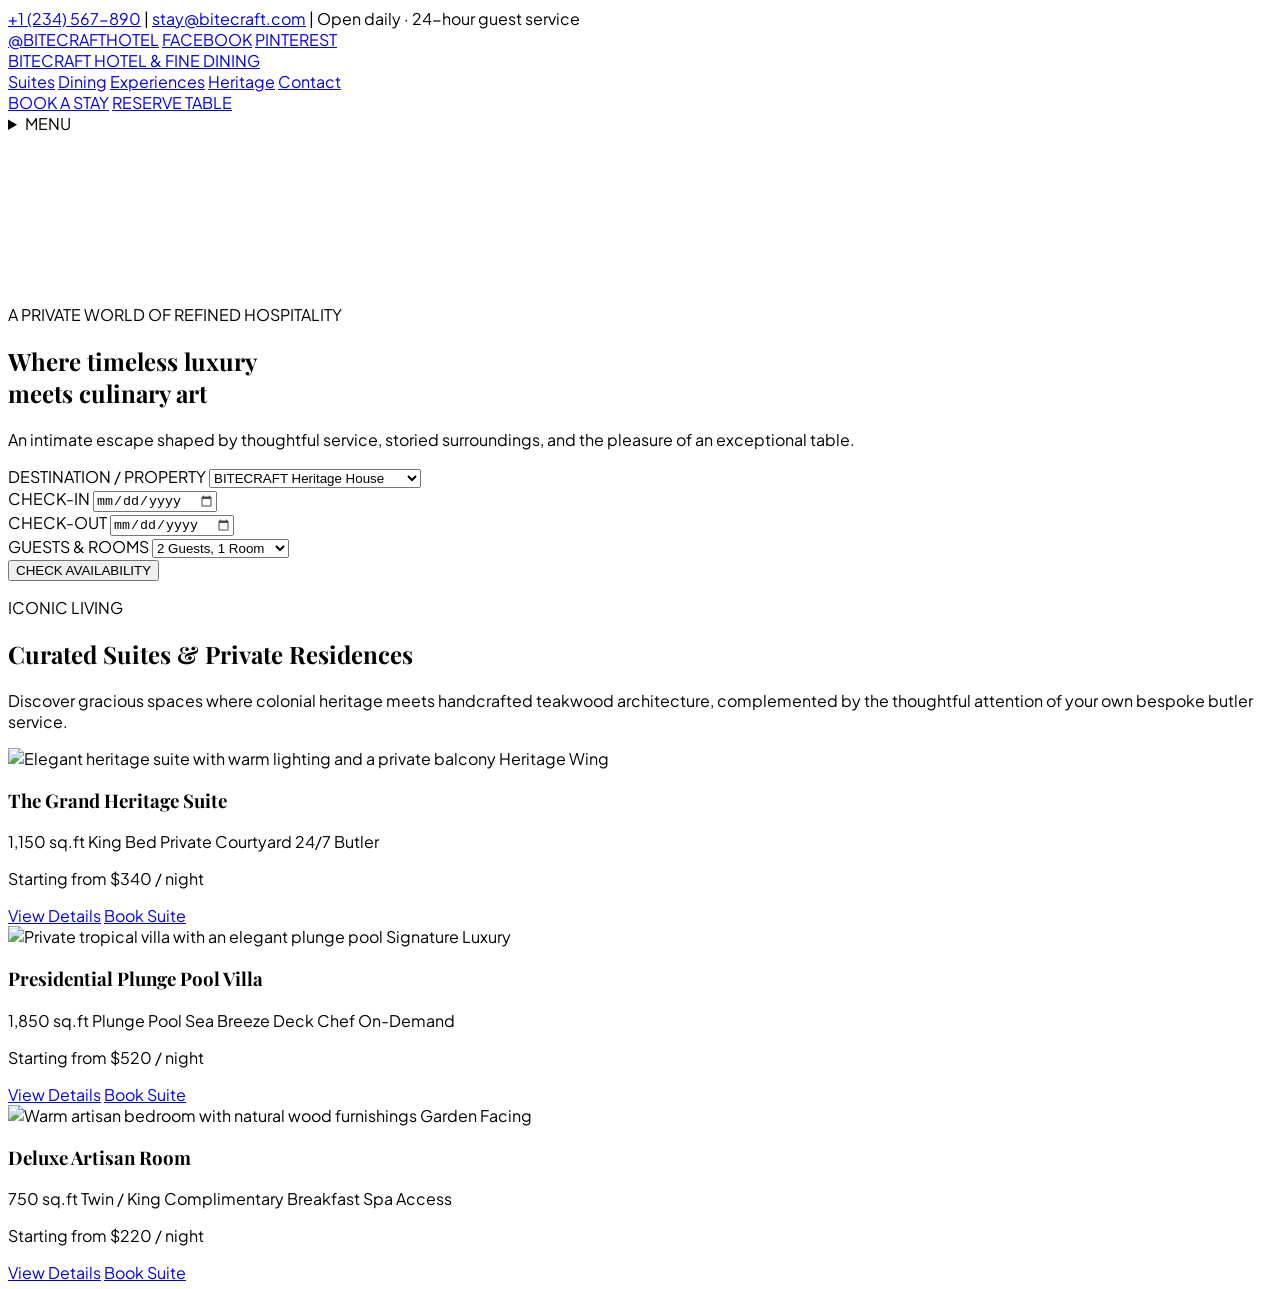
==== index.html @ 70db1c5f "Add luxury suites section" ====
<!DOCTYPE html>
<html lang="en">
<head>
  <meta charset="UTF-8">
  <meta name="viewport" content="width=device-width, initial-scale=1.0">
  <meta name="theme-color" content="#521C0E">
  <meta name="description" content="Discover BITECRAFT Luxury Stay & Culinary Haven, where timeless hospitality meets extraordinary dining.">
  <title>BITECRAFT | Luxury Stay &amp; Culinary Haven</title>
  <script src="https://cdn.tailwindcss.com"></script>
  <link rel="preconnect" href="https://fonts.googleapis.com">
  <link rel="preconnect" href="https://fonts.gstatic.com" crossorigin>
  <link href="https://fonts.googleapis.com/css2?family=Playfair+Display:wght@400;500;600;700&family=Plus+Jakarta+Sans:wght@400;500;600;700&display=swap" rel="stylesheet">
  <script>
    tailwind.config = {
      theme: {
        extend: {
          colors: {
            'bite-brown': '#521C0E',
            'bite-espresso': '#2F1D11',
            'bite-sand': '#FBF8F2',
            'bite-amber': '#E59819',
            'bite-terracotta': '#B93815'
          },
          fontFamily: {
            display: ['Playfair Display', 'serif'],
            sans: ['Plus Jakarta Sans', 'sans-serif']
          }
        }
      }
    };
  </script>
  <style>
    html { scroll-behavior: smooth; }
    body { font-family: 'Plus Jakarta Sans', sans-serif; }
    .font-display { font-family: 'Playfair Display', serif; }
    input[type="date"]::-webkit-calendar-picker-indicator { cursor: pointer; opacity: .7; }
  </style>
</head>
<body class="bg-bite-sand text-bite-espresso antialiased selection:bg-bite-amber selection:text-white">
  <div class="bg-bite-brown px-4 py-2 text-[10px] font-medium tracking-wide text-[#F3E9DC] sm:px-6 sm:text-xs">
    <div class="mx-auto flex max-w-7xl flex-col items-center justify-between gap-2 sm:flex-row">
      <div class="flex flex-wrap items-center justify-center gap-x-4 gap-y-1 sm:justify-start">
        <a href="tel:+1234567890" class="transition hover:text-bite-amber">+1 (234) 567-890</a>
        <span aria-hidden="true" class="hidden text-white/40 sm:inline">|</span>
        <a href="mailto:stay@bitecraft.com" class="transition hover:text-bite-amber">stay@bitecraft.com</a>
        <span aria-hidden="true" class="hidden text-white/40 sm:inline">|</span>
        <span>Open daily · 24-hour guest service</span>
      </div>
      <div class="flex items-center gap-4 text-[10px] font-semibold tracking-[0.12em]">
        <a href="https://instagram.com/bitecrafthotel" aria-label="Instagram @bitecrafthotel" class="transition hover:text-bite-amber">@BITECRAFTHOTEL</a>
        <a href="https://facebook.com/bitecrafthotel" aria-label="Facebook BITECRAFT Hotel" class="transition hover:text-bite-amber">FACEBOOK</a>
        <a href="https://pinterest.com/bitecrafthotel" aria-label="Pinterest @bitecrafthotel" class="transition hover:text-bite-amber">PINTEREST</a>
      </div>
    </div>
  </div>

  <header class="sticky top-0 z-50 border-b border-bite-brown/10 bg-bite-sand/85 shadow-sm backdrop-blur-xl">
    <div class="mx-auto flex max-w-7xl items-center justify-between gap-4 px-5 py-3 sm:px-8 lg:px-10">
      <a href="index.html" class="shrink-0 leading-none text-bite-brown" aria-label="BITECRAFT home">
        <span class="block text-xl font-bold tracking-[0.18em] sm:text-2xl">BITECRAFT</span>
        <span class="mt-1 block text-[8px] font-semibold tracking-[0.28em] text-bite-espresso/70 sm:text-[9px]">HOTEL &amp; FINE DINING</span>
      </a>

      <nav aria-label="Main navigation" class="hidden items-center gap-7 text-xs font-semibold tracking-wide text-bite-espresso/80 lg:flex">
        <a href="#suites" class="transition hover:text-bite-terracotta">Suites</a>
        <a href="menu.html" class="transition hover:text-bite-terracotta">Dining</a>
        <a href="#experiences" class="transition hover:text-bite-terracotta">Experiences</a>
        <a href="about.html" class="transition hover:text-bite-terracotta">Heritage</a>
        <a href="contact.html" class="transition hover:text-bite-terracotta">Contact</a>
      </nav>

      <div class="hidden shrink-0 items-center gap-2 sm:flex">
        <a href="#booking" class="rounded-sm border border-bite-brown px-4 py-2.5 text-[10px] font-bold tracking-[0.12em] text-bite-brown transition hover:bg-bite-brown hover:text-white">BOOK A STAY</a>
        <a href="contact.html" class="rounded-sm bg-bite-amber px-4 py-2.5 text-[10px] font-bold tracking-[0.12em] text-bite-espresso transition hover:bg-bite-terracotta hover:text-white">RESERVE TABLE</a>
      </div>

      <details class="relative sm:hidden">
        <summary class="cursor-pointer list-none rounded-sm border border-bite-brown/30 px-3 py-2 text-xs font-semibold tracking-wide text-bite-brown focus:outline-none focus:ring-2 focus:ring-bite-amber">MENU</summary>
        <nav aria-label="Mobile navigation" class="absolute right-0 top-full mt-3 flex min-w-48 flex-col gap-4 border border-bite-brown/10 bg-bite-sand p-5 text-sm font-medium shadow-xl">
          <a href="#suites" class="hover:text-bite-terracotta">Suites</a>
          <a href="menu.html" class="hover:text-bite-terracotta">Dining</a>
          <a href="#experiences" class="hover:text-bite-terracotta">Experiences</a>
          <a href="about.html" class="hover:text-bite-terracotta">Heritage</a>
          <a href="contact.html" class="hover:text-bite-terracotta">Contact</a>
          <a href="#booking" class="border-t border-bite-brown/10 pt-4 font-bold text-bite-brown">Book a Stay</a>
          <a href="contact.html" class="font-bold text-bite-terracotta">Reserve Table</a>
        </nav>
      </details>
    </div>
  </header>

  <main>
    <section aria-labelledby="hero-title" class="relative isolate flex min-h-[760px] items-center justify-center overflow-hidden bg-bite-espresso pb-64 pt-16 sm:min-h-[780px] sm:pb-60 lg:min-h-[820px] lg:pb-56">
      <video class="absolute inset-0 -z-20 h-full w-full object-cover" autoplay loop muted playsinline aria-hidden="true" poster="https://images.unsplash.com/photo-1517248135467-4c7edcad34c4?auto=format&amp;fit=crop&amp;w=2200&amp;q=85">
        <source src="hero-video.mp4" type="video/mp4">
      </video>
      <div class="absolute inset-0 -z-10 bg-gradient-to-b from-black/80 via-black/40 to-transparent"></div>
      <div class="absolute inset-0 -z-10 bg-gradient-to-r from-black/25 via-transparent to-black/25"></div>

      <div class="mx-auto w-full max-w-5xl px-6 pb-20 text-center text-white sm:pb-16">
        <p class="mb-5 text-[10px] font-semibold tracking-[0.35em] text-bite-amber sm:text-xs">A PRIVATE WORLD OF REFINED HOSPITALITY</p>
        <h1 id="hero-title" class="font-display text-4xl font-medium uppercase leading-[1.15] tracking-[0.06em] sm:text-5xl md:text-6xl lg:text-7xl">
          Where timeless luxury<br class="hidden sm:block"> meets culinary art
        </h1>
        <div class="mx-auto my-6 h-px w-16 bg-bite-amber sm:my-8"></div>
        <p class="mx-auto max-w-2xl text-sm leading-7 text-white/85 sm:text-base sm:leading-8">
          An intimate escape shaped by thoughtful service, storied surroundings, and the pleasure of an exceptional table.
        </p>
      </div>

      <form id="booking" action="contact.html" method="get" class="absolute inset-x-4 bottom-6 z-10 mx-auto grid max-w-6xl grid-cols-1 gap-0 bg-bite-sand p-4 shadow-2xl sm:inset-x-6 sm:bottom-8 sm:grid-cols-2 sm:p-5 lg:grid-cols-[1.25fr_1fr_1fr_1.15fr_auto] lg:items-end lg:p-6">
        <div class="border-b border-bite-brown/15 px-3 py-3 sm:border-r sm:px-4 lg:border-b-0">
          <label for="destination" class="mb-2 block text-[9px] font-bold tracking-[0.16em] text-bite-brown/65">DESTINATION / PROPERTY</label>
          <select id="destination" name="destination" class="w-full bg-transparent text-xs font-semibold text-bite-espresso outline-none focus:ring-2 focus:ring-bite-amber/60">
            <option value="bitecraft-heritage-house">BITECRAFT Heritage House</option>
            <option value="bitecraft-garden-retreat">BITECRAFT Garden Retreat</option>
            <option value="bitecraft-coastal-residence">BITECRAFT Coastal Residence</option>
          </select>
        </div>

        <div class="grid grid-cols-2 border-b border-bite-brown/15 sm:border-r sm:px-2 lg:border-b-0">
          <div class="px-3 py-3 sm:px-2">
            <label for="check-in" class="mb-2 block text-[9px] font-bold tracking-[0.16em] text-bite-brown/65">CHECK-IN</label>
            <input id="check-in" name="check-in" type="date" class="w-full min-w-0 bg-transparent text-xs font-semibold text-bite-espresso outline-none focus:ring-2 focus:ring-bite-amber/60">
          </div>
          <div class="border-l border-bite-brown/15 px-3 py-3 sm:px-2">
            <label for="check-out" class="mb-2 block text-[9px] font-bold tracking-[0.16em] text-bite-brown/65">CHECK-OUT</label>
            <input id="check-out" name="check-out" type="date" class="w-full min-w-0 bg-transparent text-xs font-semibold text-bite-espresso outline-none focus:ring-2 focus:ring-bite-amber/60">
          </div>
        </div>

        <div class="border-b border-bite-brown/15 px-3 py-3 sm:border-r sm:px-4 sm:py-3 lg:border-b-0">
          <label for="guests" class="mb-2 block text-[9px] font-bold tracking-[0.16em] text-bite-brown/65">GUESTS &amp; ROOMS</label>
          <select id="guests" name="guests" class="w-full bg-transparent text-xs font-semibold text-bite-espresso outline-none focus:ring-2 focus:ring-bite-amber/60">
            <option value="2-guests-1-room">2 Guests, 1 Room</option>
            <option value="1-guest-1-room">1 Guest, 1 Room</option>
            <option value="3-guests-1-room">3 Guests, 1 Room</option>
            <option value="4-guests-2-rooms">4 Guests, 2 Rooms</option>
          </select>
        </div>

        <button type="submit" class="mt-3 min-h-12 bg-bite-amber px-6 text-[10px] font-bold tracking-[0.14em] text-bite-espresso transition hover:bg-bite-terracotta hover:text-white focus:outline-none focus:ring-2 focus:ring-bite-brown focus:ring-offset-2 sm:col-span-2 lg:col-span-1 lg:mt-0">
          CHECK AVAILABILITY
        </button>
      </form>
    </section>

    <section id="suites" aria-labelledby="suites-title" class="bg-bite-sand px-5 py-20 sm:px-8 sm:py-24 lg:px-10 lg:py-28">
      <div class="mx-auto max-w-7xl">
        <div class="mx-auto mb-12 max-w-3xl text-center sm:mb-16">
          <p class="mb-4 text-[10px] font-black uppercase tracking-[0.3em] text-bite-terracotta sm:text-xs">ICONIC LIVING</p>
          <h2 id="suites-title" class="font-display text-3xl font-medium uppercase leading-tight tracking-wide text-bite-brown sm:text-4xl lg:text-5xl">
            Curated Suites &amp; Private Residences
          </h2>
          <p class="mx-auto mt-5 max-w-2xl text-sm leading-7 text-bite-espresso/70 sm:text-base sm:leading-8">
            Discover gracious spaces where colonial heritage meets handcrafted teakwood architecture, complemented by the thoughtful attention of your own bespoke butler service.
          </p>
          <div class="mx-auto mt-7 h-1 w-16 bg-bite-amber"></div>
        </div>

        <div class="grid grid-cols-1 gap-7 md:grid-cols-2 lg:grid-cols-3">
          <article class="group overflow-hidden rounded-3xl border border-[#521C0E]/10 bg-white shadow-sm transition duration-500 hover:-translate-y-2 hover:shadow-2xl">
            <div class="relative aspect-[4/3] overflow-hidden">
              <img src="https://images.unsplash.com/photo-1582719478250-c89cae4dc85b?auto=format&amp;fit=crop&amp;w=800&amp;q=80" alt="Elegant heritage suite with warm lighting and a private balcony" class="h-full w-full object-cover transition duration-700 group-hover:scale-105" loading="lazy">
              <span class="absolute left-5 top-5 bg-bite-sand/95 px-4 py-2 text-[9px] font-bold uppercase tracking-[0.16em] text-bite-brown shadow-sm">Heritage Wing</span>
            </div>
            <div class="p-6 sm:p-7">
              <h3 class="font-display text-2xl font-medium text-bite-brown">The Grand Heritage Suite</h3>
              <div class="mt-5 flex flex-wrap gap-2">
                <span class="rounded-full bg-bite-sand px-3 py-1.5 text-[10px] font-medium text-bite-espresso/75">1,150 sq.ft</span>
                <span class="rounded-full bg-bite-sand px-3 py-1.5 text-[10px] font-medium text-bite-espresso/75">King Bed</span>
                <span class="rounded-full bg-bite-sand px-3 py-1.5 text-[10px] font-medium text-bite-espresso/75">Private Courtyard</span>
                <span class="rounded-full bg-bite-sand px-3 py-1.5 text-[10px] font-medium text-bite-espresso/75">24/7 Butler</span>
              </div>
              <p class="mt-6 text-sm font-semibold text-bite-espresso">Starting from $340 <span class="font-normal text-bite-espresso/60">/ night</span></p>
              <div class="mt-6 flex items-center justify-between border-t border-bite-brown/10 pt-5">
                <a href="#booking" class="text-xs font-semibold text-bite-brown underline-offset-4 transition hover:text-bite-terracotta hover:underline">View Details</a>
                <a href="#booking" class="rounded-full bg-bite-amber px-5 py-2.5 text-[10px] font-bold uppercase tracking-[0.12em] text-bite-espresso transition hover:bg-bite-terracotta hover:text-white">Book Suite</a>
              </div>
            </div>
          </article>

          <article class="group overflow-hidden rounded-3xl border border-[#521C0E]/10 bg-white shadow-sm transition duration-500 hover:-translate-y-2 hover:shadow-2xl">
            <div class="relative aspect-[4/3] overflow-hidden">
              <img src="https://images.unsplash.com/photo-1618773928121-c32242e63f39?auto=format&amp;fit=crop&amp;w=800&amp;q=80" alt="Private tropical villa with an elegant plunge pool" class="h-full w-full object-cover transition duration-700 group-hover:scale-105" loading="lazy">
              <span class="absolute left-5 top-5 bg-bite-sand/95 px-4 py-2 text-[9px] font-bold uppercase tracking-[0.16em] text-bite-brown shadow-sm">Signature Luxury</span>
            </div>
            <div class="p-6 sm:p-7">
              <h3 class="font-display text-2xl font-medium text-bite-brown">Presidential Plunge Pool Villa</h3>
              <div class="mt-5 flex flex-wrap gap-2">
                <span class="rounded-full bg-bite-sand px-3 py-1.5 text-[10px] font-medium text-bite-espresso/75">1,850 sq.ft</span>
                <span class="rounded-full bg-bite-sand px-3 py-1.5 text-[10px] font-medium text-bite-espresso/75">Plunge Pool</span>
                <span class="rounded-full bg-bite-sand px-3 py-1.5 text-[10px] font-medium text-bite-espresso/75">Sea Breeze Deck</span>
                <span class="rounded-full bg-bite-sand px-3 py-1.5 text-[10px] font-medium text-bite-espresso/75">Chef On-Demand</span>
              </div>
              <p class="mt-6 text-sm font-semibold text-bite-espresso">Starting from $520 <span class="font-normal text-bite-espresso/60">/ night</span></p>
              <div class="mt-6 flex items-center justify-between border-t border-bite-brown/10 pt-5">
                <a href="#booking" class="text-xs font-semibold text-bite-brown underline-offset-4 transition hover:text-bite-terracotta hover:underline">View Details</a>
                <a href="#booking" class="rounded-full bg-bite-amber px-5 py-2.5 text-[10px] font-bold uppercase tracking-[0.12em] text-bite-espresso transition hover:bg-bite-terracotta hover:text-white">Book Suite</a>
              </div>
            </div>
          </article>

          <article class="group overflow-hidden rounded-3xl border border-[#521C0E]/10 bg-white shadow-sm transition duration-500 hover:-translate-y-2 hover:shadow-2xl">
            <div class="relative aspect-[4/3] overflow-hidden">
              <img src="https://images.unsplash.com/photo-1590490360182-c33d57733427?auto=format&amp;fit=crop&amp;w=800&amp;q=80" alt="Warm artisan bedroom with natural wood furnishings" class="h-full w-full object-cover transition duration-700 group-hover:scale-105" loading="lazy">
              <span class="absolute left-5 top-5 bg-bite-sand/95 px-4 py-2 text-[9px] font-bold uppercase tracking-[0.16em] text-bite-brown shadow-sm">Garden Facing</span>
            </div>
            <div class="p-6 sm:p-7">
              <h3 class="font-display text-2xl font-medium text-bite-brown">Deluxe Artisan Room</h3>
              <div class="mt-5 flex flex-wrap gap-2">
                <span class="rounded-full bg-bite-sand px-3 py-1.5 text-[10px] font-medium text-bite-espresso/75">750 sq.ft</span>
                <span class="rounded-full bg-bite-sand px-3 py-1.5 text-[10px] font-medium text-bite-espresso/75">Twin / King</span>
                <span class="rounded-full bg-bite-sand px-3 py-1.5 text-[10px] font-medium text-bite-espresso/75">Complimentary Breakfast</span>
                <span class="rounded-full bg-bite-sand px-3 py-1.5 text-[10px] font-medium text-bite-espresso/75">Spa Access</span>
              </div>
              <p class="mt-6 text-sm font-semibold text-bite-espresso">Starting from $220 <span class="font-normal text-bite-espresso/60">/ night</span></p>
              <div class="mt-6 flex items-center justify-between border-t border-bite-brown/10 pt-5">
                <a href="#booking" class="text-xs font-semibold text-bite-brown underline-offset-4 transition hover:text-bite-terracotta hover:underline">View Details</a>
                <a href="#booking" class="rounded-full bg-bite-amber px-5 py-2.5 text-[10px] font-bold uppercase tracking-[0.12em] text-bite-espresso transition hover:bg-bite-terracotta hover:text-white">Book Suite</a>
              </div>
            </div>
          </article>
        </div>
      </div>
    </section>
  </main>
</body>
</html>
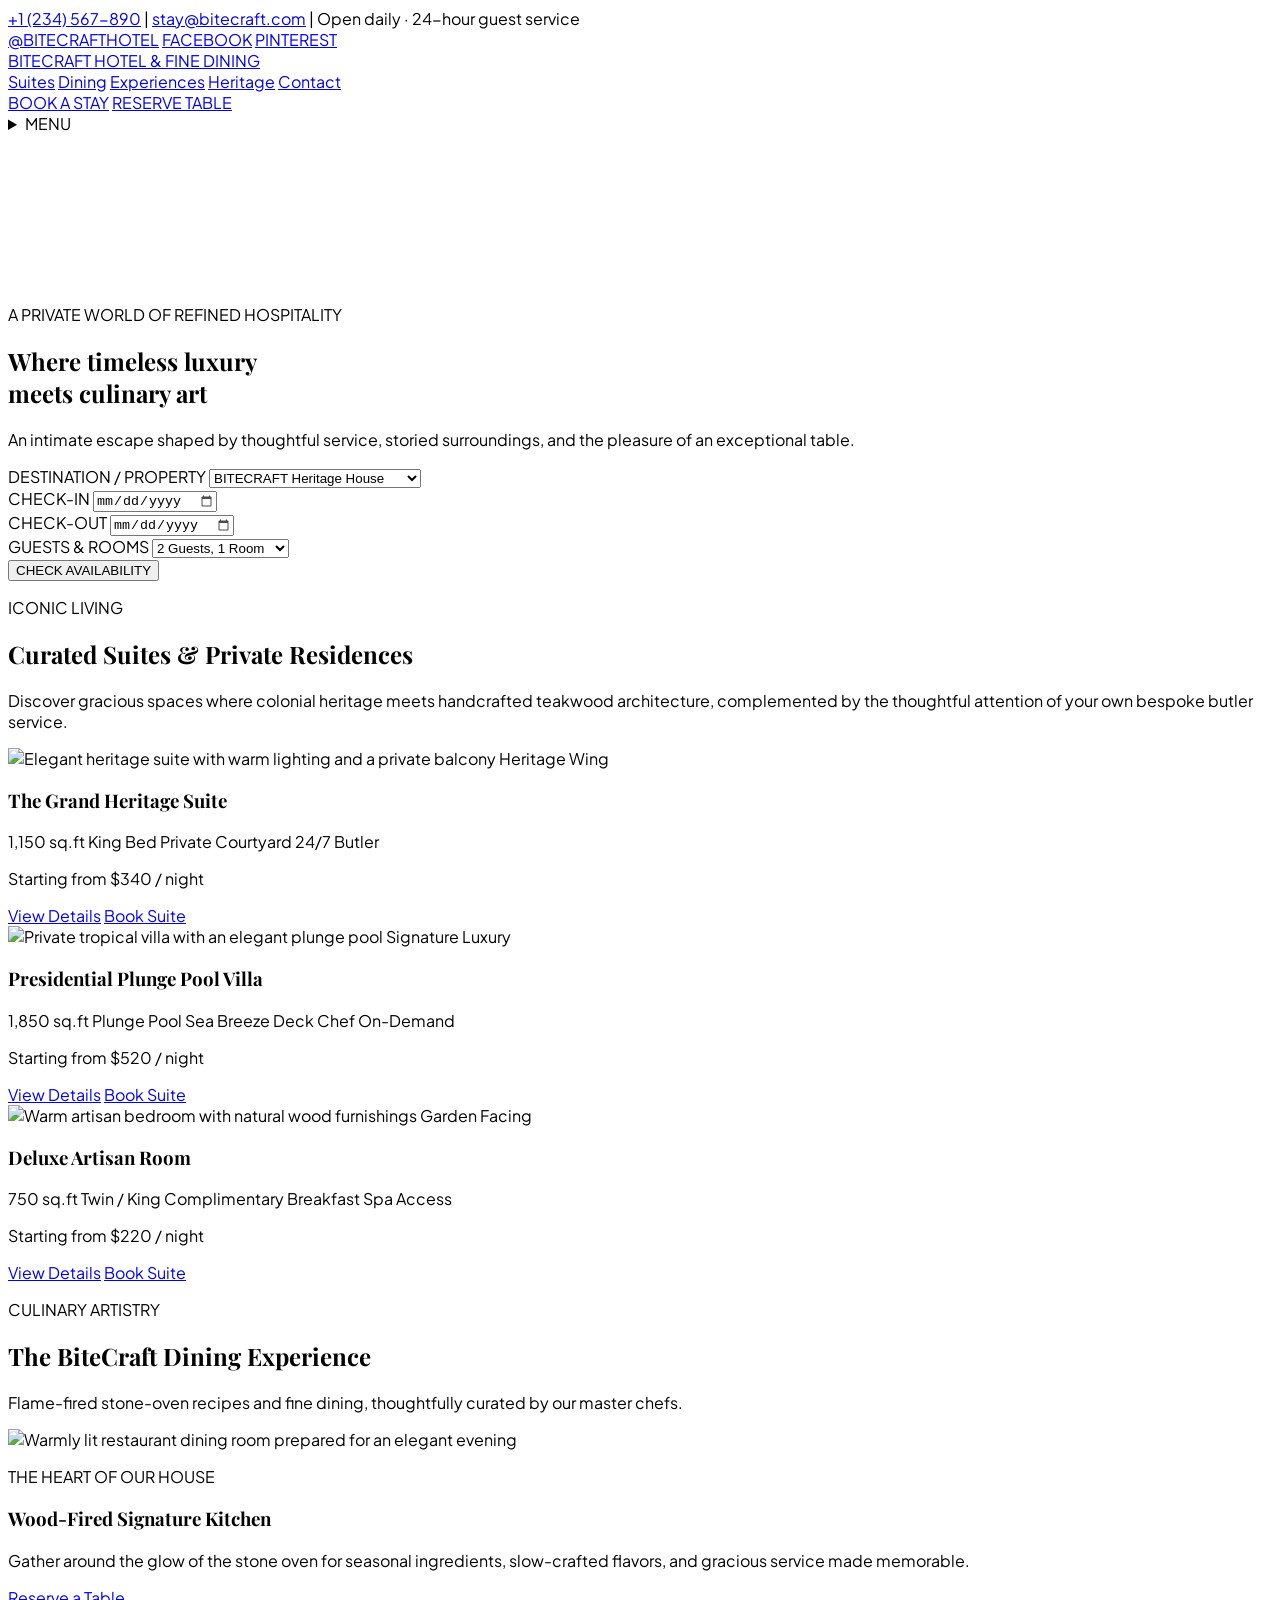
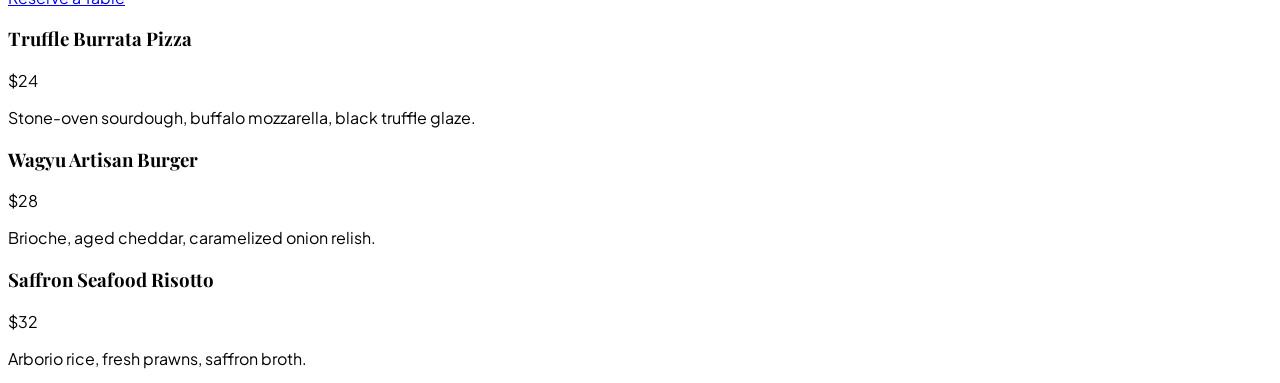
==== commit 339290a3: "Add luxury dining section" ====
--- a/index.html
+++ b/index.html
@@ -63,7 +63,7 @@
 
       <nav aria-label="Main navigation" class="hidden items-center gap-7 text-xs font-semibold tracking-wide text-bite-espresso/80 lg:flex">
         <a href="#suites" class="transition hover:text-bite-terracotta">Suites</a>
-        <a href="menu.html" class="transition hover:text-bite-terracotta">Dining</a>
+        <a href="#dining" class="transition hover:text-bite-terracotta">Dining</a>
         <a href="#experiences" class="transition hover:text-bite-terracotta">Experiences</a>
         <a href="about.html" class="transition hover:text-bite-terracotta">Heritage</a>
         <a href="contact.html" class="transition hover:text-bite-terracotta">Contact</a>
@@ -78,7 +78,7 @@
         <summary class="cursor-pointer list-none rounded-sm border border-bite-brown/30 px-3 py-2 text-xs font-semibold tracking-wide text-bite-brown focus:outline-none focus:ring-2 focus:ring-bite-amber">MENU</summary>
         <nav aria-label="Mobile navigation" class="absolute right-0 top-full mt-3 flex min-w-48 flex-col gap-4 border border-bite-brown/10 bg-bite-sand p-5 text-sm font-medium shadow-xl">
           <a href="#suites" class="hover:text-bite-terracotta">Suites</a>
-          <a href="menu.html" class="hover:text-bite-terracotta">Dining</a>
+          <a href="#dining" class="hover:text-bite-terracotta">Dining</a>
           <a href="#experiences" class="hover:text-bite-terracotta">Experiences</a>
           <a href="about.html" class="hover:text-bite-terracotta">Heritage</a>
           <a href="contact.html" class="hover:text-bite-terracotta">Contact</a>
@@ -224,6 +224,64 @@
         </div>
       </div>
     </section>
+
+    <section id="dining" aria-labelledby="dining-title" class="bg-white px-5 py-20 sm:px-8 sm:py-24 lg:px-10 lg:py-28">
+      <div class="mx-auto max-w-7xl">
+        <header class="mx-auto mb-12 max-w-3xl text-center sm:mb-16">
+          <p class="mb-4 text-[10px] font-black uppercase tracking-[0.3em] text-bite-terracotta sm:text-xs">CULINARY ARTISTRY</p>
+          <h2 id="dining-title" class="font-display text-3xl font-medium leading-tight text-bite-brown sm:text-4xl lg:text-5xl">
+            The BiteCraft Dining Experience
+          </h2>
+          <p class="mx-auto mt-5 max-w-2xl text-sm leading-7 text-bite-espresso/70 sm:text-base sm:leading-8">
+            Flame-fired stone-oven recipes and fine dining, thoughtfully curated by our master chefs.
+          </p>
+          <div class="mx-auto mt-7 h-1 w-16 bg-bite-amber"></div>
+        </header>
+
+        <div class="grid grid-cols-1 items-stretch gap-7 lg:grid-cols-2 lg:gap-8">
+          <article class="group relative flex min-h-[440px] overflow-hidden rounded-3xl bg-bite-espresso text-white shadow-lg sm:min-h-[500px]">
+            <img src="https://images.unsplash.com/photo-1555396273-367ea4eb4db5?auto=format&amp;fit=crop&amp;w=800&amp;q=80" alt="Warmly lit restaurant dining room prepared for an elegant evening" class="absolute inset-0 h-full w-full object-cover transition duration-700 group-hover:scale-105" loading="lazy">
+            <div class="absolute inset-0 bg-gradient-to-t from-black/85 via-black/35 to-transparent"></div>
+            <div class="relative mt-auto w-full p-7 sm:p-10">
+              <p class="mb-3 text-[9px] font-bold uppercase tracking-[0.24em] text-bite-amber">THE HEART OF OUR HOUSE</p>
+              <h3 class="font-display text-3xl font-medium sm:text-4xl">Wood-Fired Signature Kitchen</h3>
+              <p class="mt-4 max-w-lg text-sm leading-7 text-white/85">
+                Gather around the glow of the stone oven for seasonal ingredients, slow-crafted flavors, and gracious service made memorable.
+              </p>
+              <a href="contact.html" class="mt-7 inline-flex rounded-full bg-bite-terracotta px-6 py-3 text-[10px] font-bold uppercase tracking-[0.14em] text-white transition hover:bg-bite-amber hover:text-bite-espresso focus:outline-none focus:ring-2 focus:ring-white focus:ring-offset-2 focus:ring-offset-bite-espresso">
+                Reserve a Table
+              </a>
+            </div>
+          </article>
+
+          <div class="flex flex-col gap-4">
+            <article class="rounded-2xl border border-[#521C0E]/10 bg-white p-6 shadow-sm transition duration-500 hover:-translate-y-1 hover:shadow-xl sm:p-7">
+              <div class="flex items-start justify-between gap-4">
+                <h3 class="font-display text-xl font-medium text-bite-brown sm:text-2xl">Truffle Burrata Pizza</h3>
+                <span class="shrink-0 text-sm font-semibold text-bite-terracotta">$24</span>
+              </div>
+              <p class="mt-3 text-sm leading-6 text-bite-espresso/70">Stone-oven sourdough, buffalo mozzarella, black truffle glaze.</p>
+            </article>
+
+            <article class="rounded-2xl border border-[#521C0E]/10 bg-white p-6 shadow-sm transition duration-500 hover:-translate-y-1 hover:shadow-xl sm:p-7">
+              <div class="flex items-start justify-between gap-4">
+                <h3 class="font-display text-xl font-medium text-bite-brown sm:text-2xl">Wagyu Artisan Burger</h3>
+                <span class="shrink-0 text-sm font-semibold text-bite-terracotta">$28</span>
+              </div>
+              <p class="mt-3 text-sm leading-6 text-bite-espresso/70">Brioche, aged cheddar, caramelized onion relish.</p>
+            </article>
+
+            <article class="rounded-2xl border border-[#521C0E]/10 bg-white p-6 shadow-sm transition duration-500 hover:-translate-y-1 hover:shadow-xl sm:p-7">
+              <div class="flex items-start justify-between gap-4">
+                <h3 class="font-display text-xl font-medium text-bite-brown sm:text-2xl">Saffron Seafood Risotto</h3>
+                <span class="shrink-0 text-sm font-semibold text-bite-terracotta">$32</span>
+              </div>
+              <p class="mt-3 text-sm leading-6 text-bite-espresso/70">Arborio rice, fresh prawns, saffron broth.</p>
+            </article>
+          </div>
+        </div>
+      </div>
+    </section>
   </main>
 </body>
 </html>
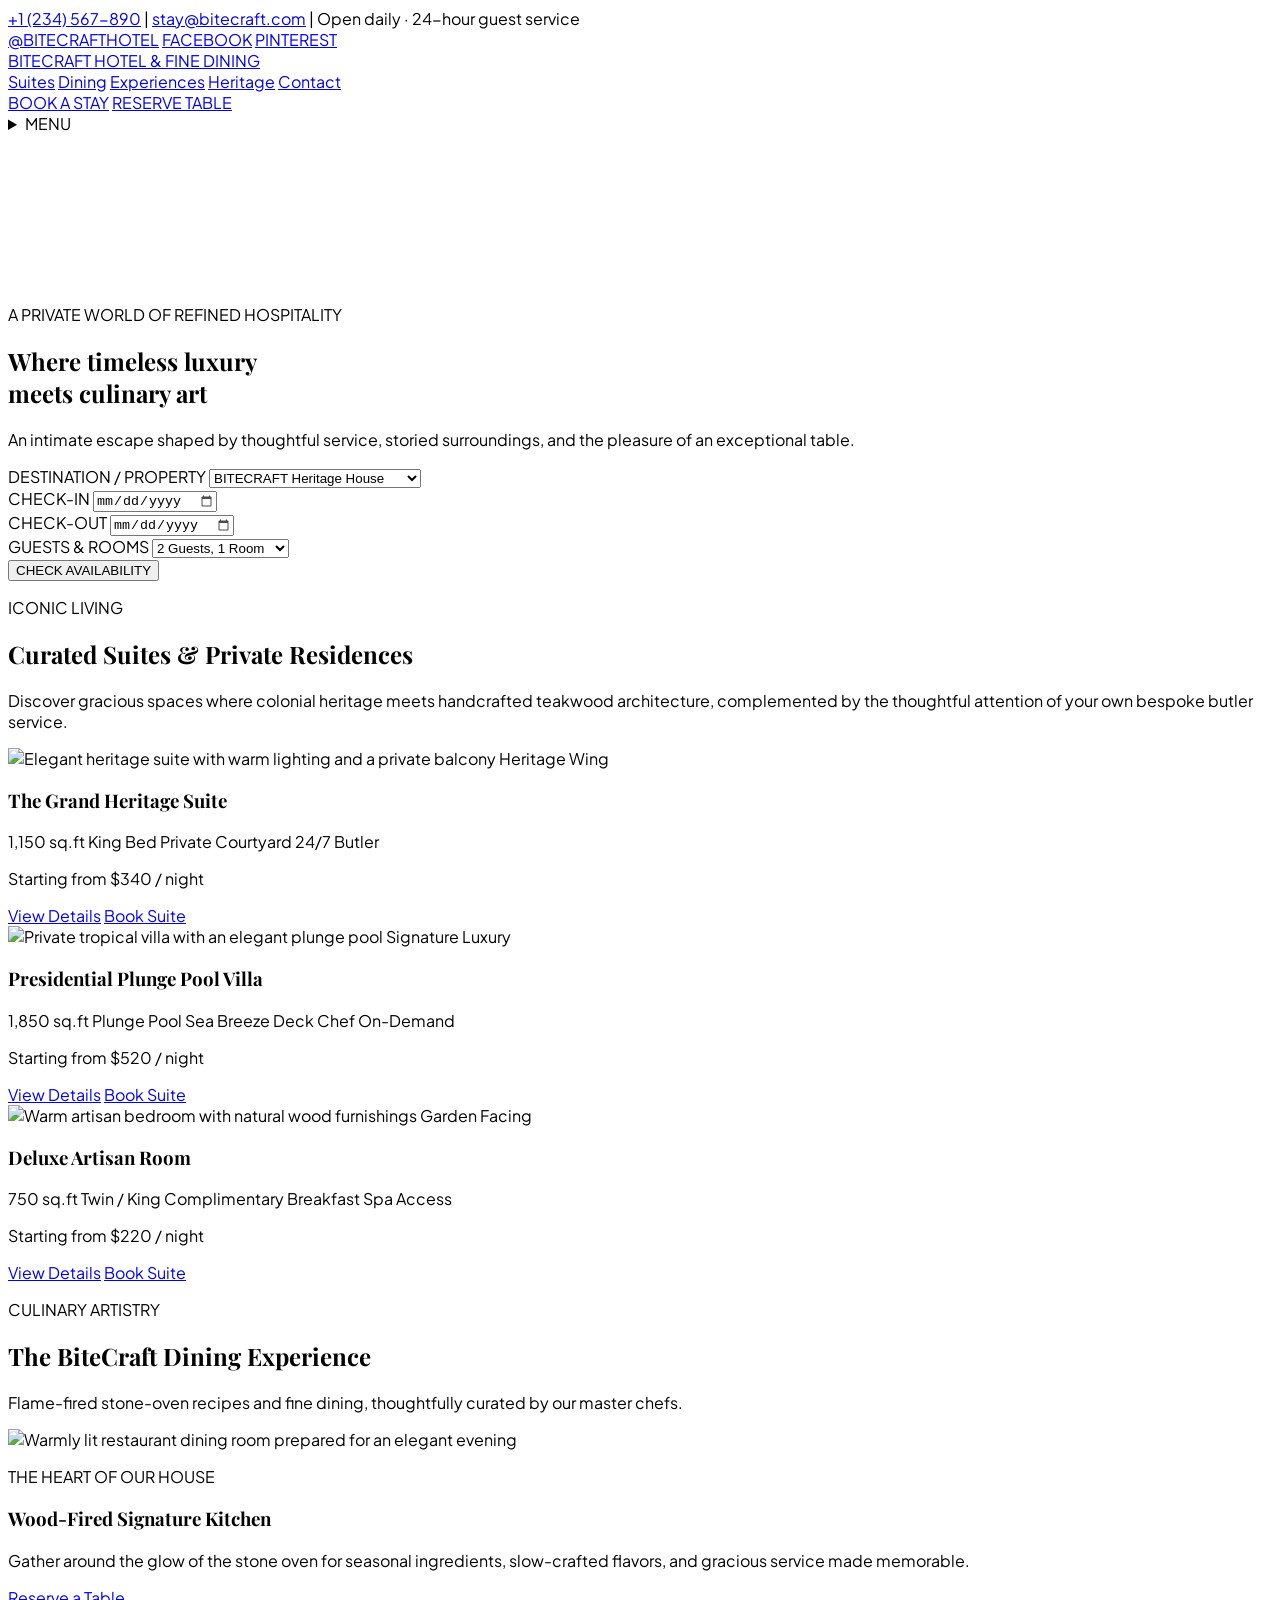
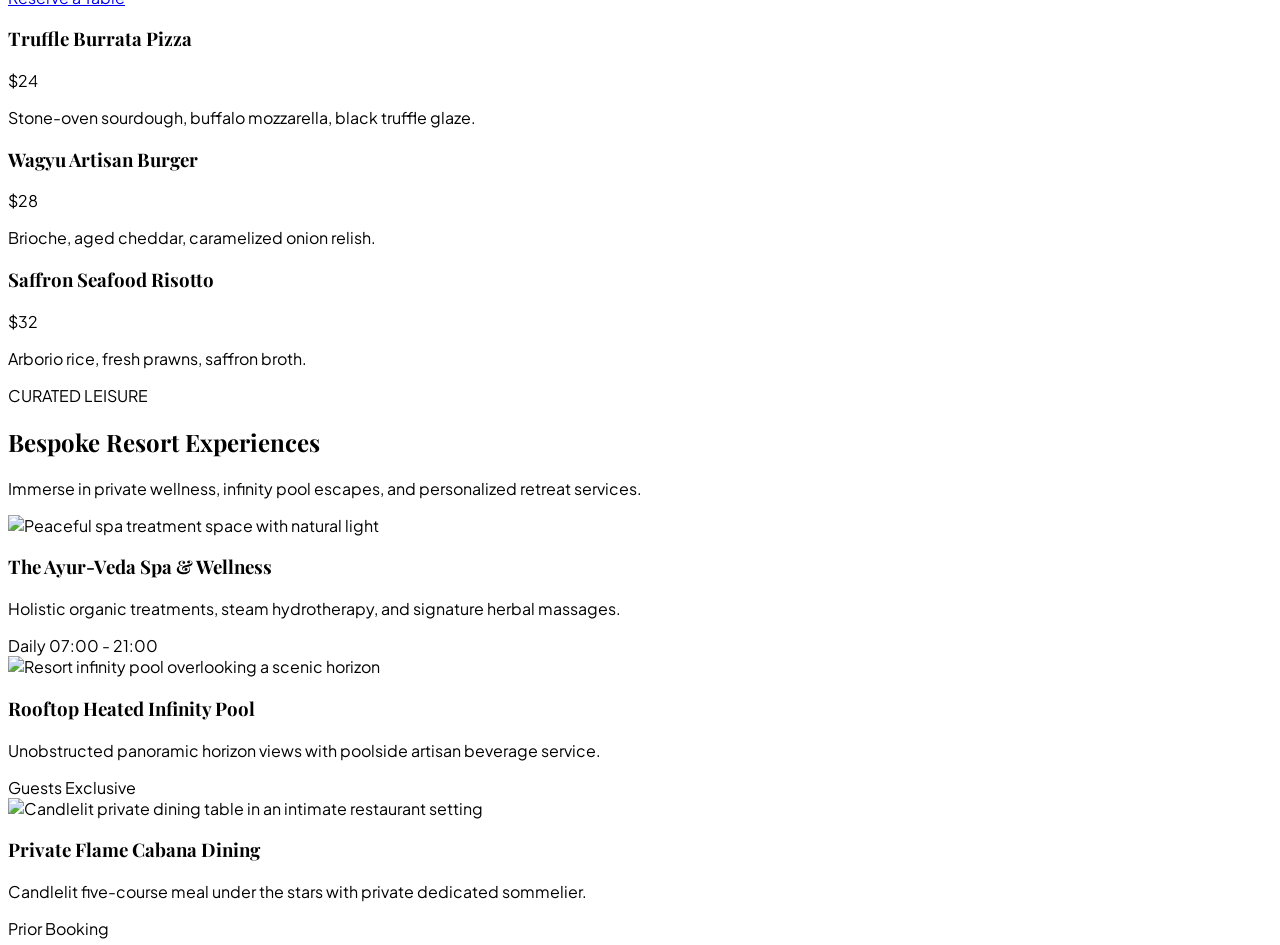
==== commit 894158d5: "Add resort experiences section" ====
--- a/index.html
+++ b/index.html
@@ -282,6 +282,56 @@
         </div>
       </div>
     </section>
+
+    <section id="experiences" aria-labelledby="experiences-title" class="bg-bite-sand px-5 py-20 sm:px-8 sm:py-24 lg:px-10 lg:py-28">
+      <div class="mx-auto max-w-7xl">
+        <header class="mx-auto mb-12 max-w-3xl text-center sm:mb-16">
+          <p class="mb-4 text-[10px] font-black uppercase tracking-[0.3em] text-bite-terracotta sm:text-xs">CURATED LEISURE</p>
+          <h2 id="experiences-title" class="font-display text-3xl font-medium leading-tight text-bite-brown sm:text-4xl lg:text-5xl">
+            Bespoke Resort Experiences
+          </h2>
+          <p class="mx-auto mt-5 max-w-2xl text-sm leading-7 text-bite-espresso/70 sm:text-base sm:leading-8">
+            Immerse in private wellness, infinity pool escapes, and personalized retreat services.
+          </p>
+          <div class="mx-auto mt-7 h-1 w-16 bg-bite-amber"></div>
+        </header>
+
+        <div class="grid grid-cols-1 gap-7 md:grid-cols-2 lg:grid-cols-3">
+          <article class="group overflow-hidden rounded-3xl border border-[#521C0E]/10 bg-white shadow-sm transition duration-500 hover:-translate-y-2 hover:shadow-2xl">
+            <div class="aspect-[4/3] overflow-hidden">
+              <img src="https://images.unsplash.com/photo-1540555700478-4be289fbecef?auto=format&amp;fit=crop&amp;w=800&amp;q=80" alt="Peaceful spa treatment space with natural light" class="h-full w-full object-cover transition duration-700 group-hover:scale-105" loading="lazy">
+            </div>
+            <div class="p-6 sm:p-7">
+              <h3 class="font-display text-2xl font-medium text-bite-brown">The Ayur-Veda Spa &amp; Wellness</h3>
+              <p class="mt-3 text-sm leading-7 text-bite-espresso/70">Holistic organic treatments, steam hydrotherapy, and signature herbal massages.</p>
+              <span class="mt-5 inline-flex rounded-full bg-bite-sand px-4 py-2 text-[9px] font-bold uppercase tracking-[0.14em] text-bite-terracotta">Daily 07:00 - 21:00</span>
+            </div>
+          </article>
+
+          <article class="group overflow-hidden rounded-3xl border border-[#521C0E]/10 bg-white shadow-sm transition duration-500 hover:-translate-y-2 hover:shadow-2xl">
+            <div class="aspect-[4/3] overflow-hidden">
+              <img src="https://images.unsplash.com/photo-1571896349842-33c89424de2d?auto=format&amp;fit=crop&amp;w=800&amp;q=80" alt="Resort infinity pool overlooking a scenic horizon" class="h-full w-full object-cover transition duration-700 group-hover:scale-105" loading="lazy">
+            </div>
+            <div class="p-6 sm:p-7">
+              <h3 class="font-display text-2xl font-medium text-bite-brown">Rooftop Heated Infinity Pool</h3>
+              <p class="mt-3 text-sm leading-7 text-bite-espresso/70">Unobstructed panoramic horizon views with poolside artisan beverage service.</p>
+              <span class="mt-5 inline-flex rounded-full bg-bite-sand px-4 py-2 text-[9px] font-bold uppercase tracking-[0.14em] text-bite-terracotta">Guests Exclusive</span>
+            </div>
+          </article>
+
+          <article class="group overflow-hidden rounded-3xl border border-[#521C0E]/10 bg-white shadow-sm transition duration-500 hover:-translate-y-2 hover:shadow-2xl">
+            <div class="aspect-[4/3] overflow-hidden">
+              <img src="https://images.unsplash.com/photo-1517248135467-4c7edcad34c4?auto=format&amp;fit=crop&amp;w=800&amp;q=80" alt="Candlelit private dining table in an intimate restaurant setting" class="h-full w-full object-cover transition duration-700 group-hover:scale-105" loading="lazy">
+            </div>
+            <div class="p-6 sm:p-7">
+              <h3 class="font-display text-2xl font-medium text-bite-brown">Private Flame Cabana Dining</h3>
+              <p class="mt-3 text-sm leading-7 text-bite-espresso/70">Candlelit five-course meal under the stars with private dedicated sommelier.</p>
+              <span class="mt-5 inline-flex rounded-full bg-bite-sand px-4 py-2 text-[9px] font-bold uppercase tracking-[0.14em] text-bite-terracotta">Prior Booking</span>
+            </div>
+          </article>
+        </div>
+      </div>
+    </section>
   </main>
 </body>
 </html>
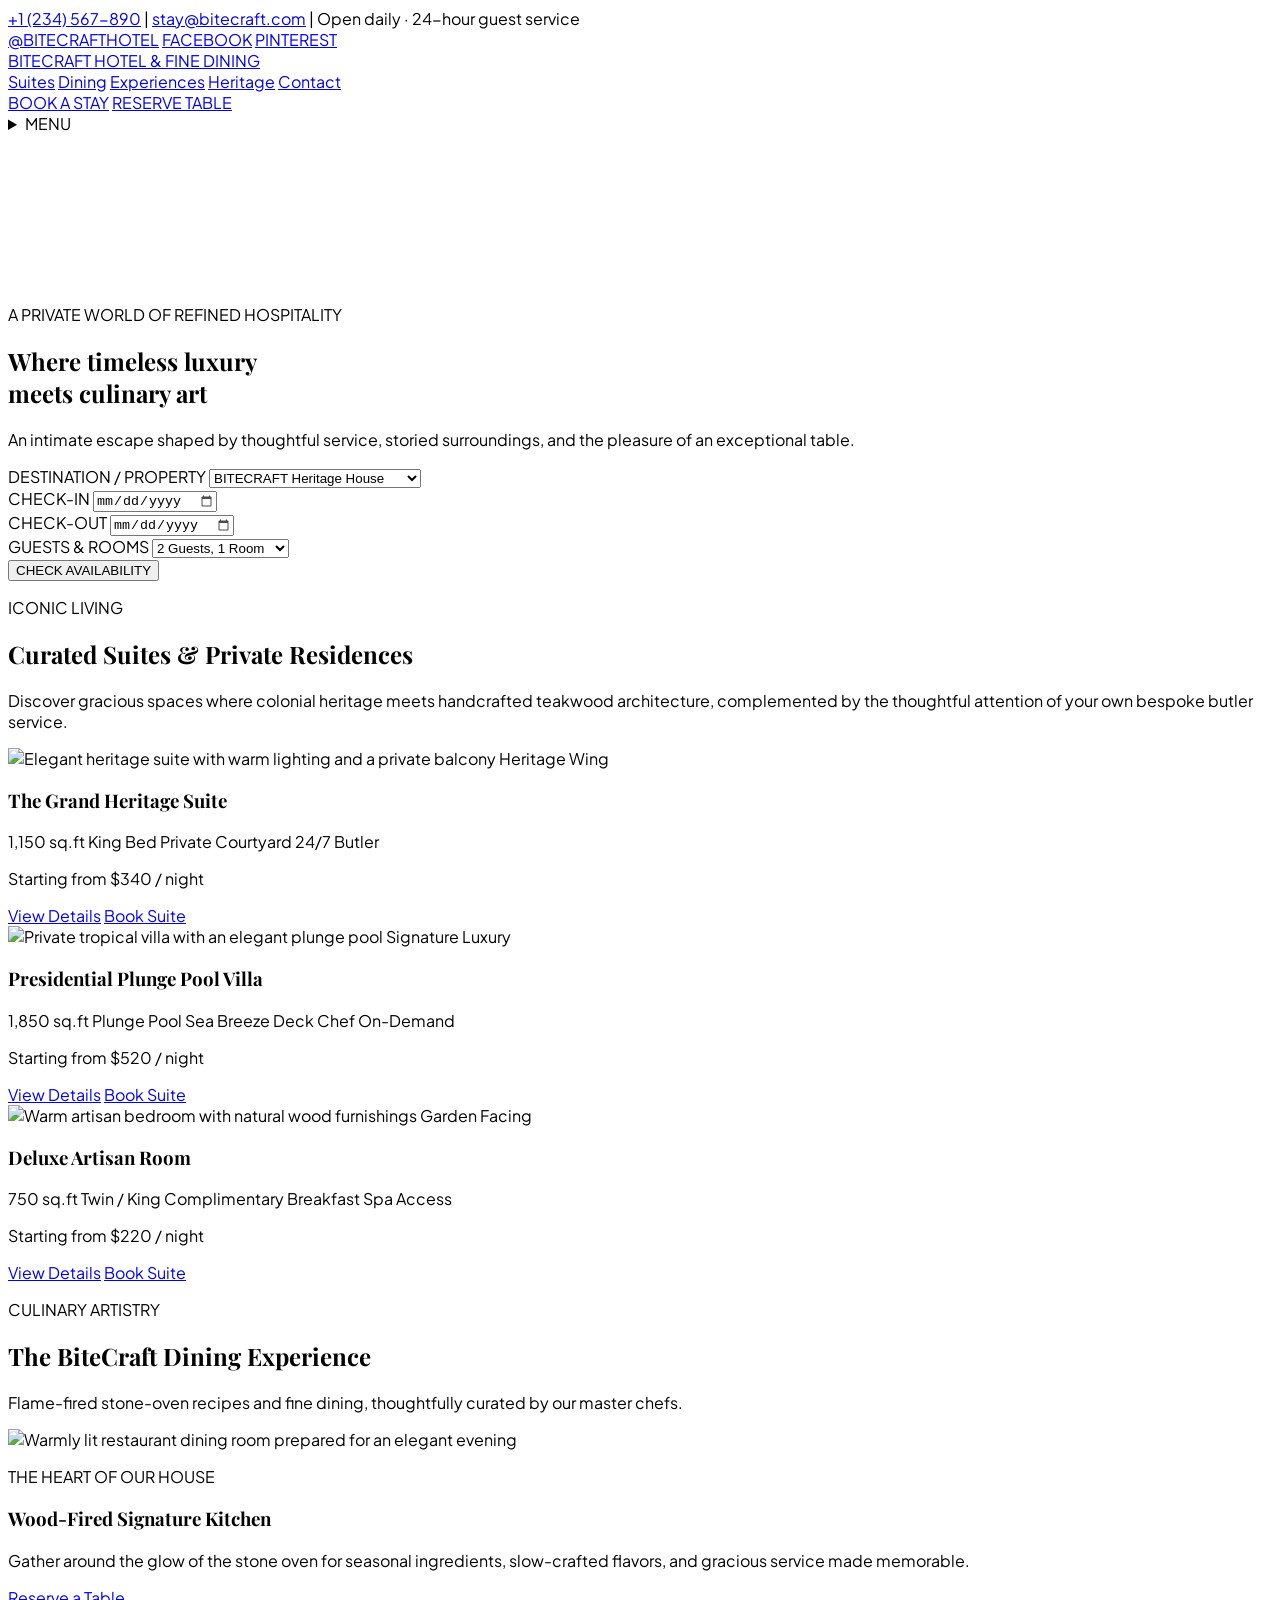
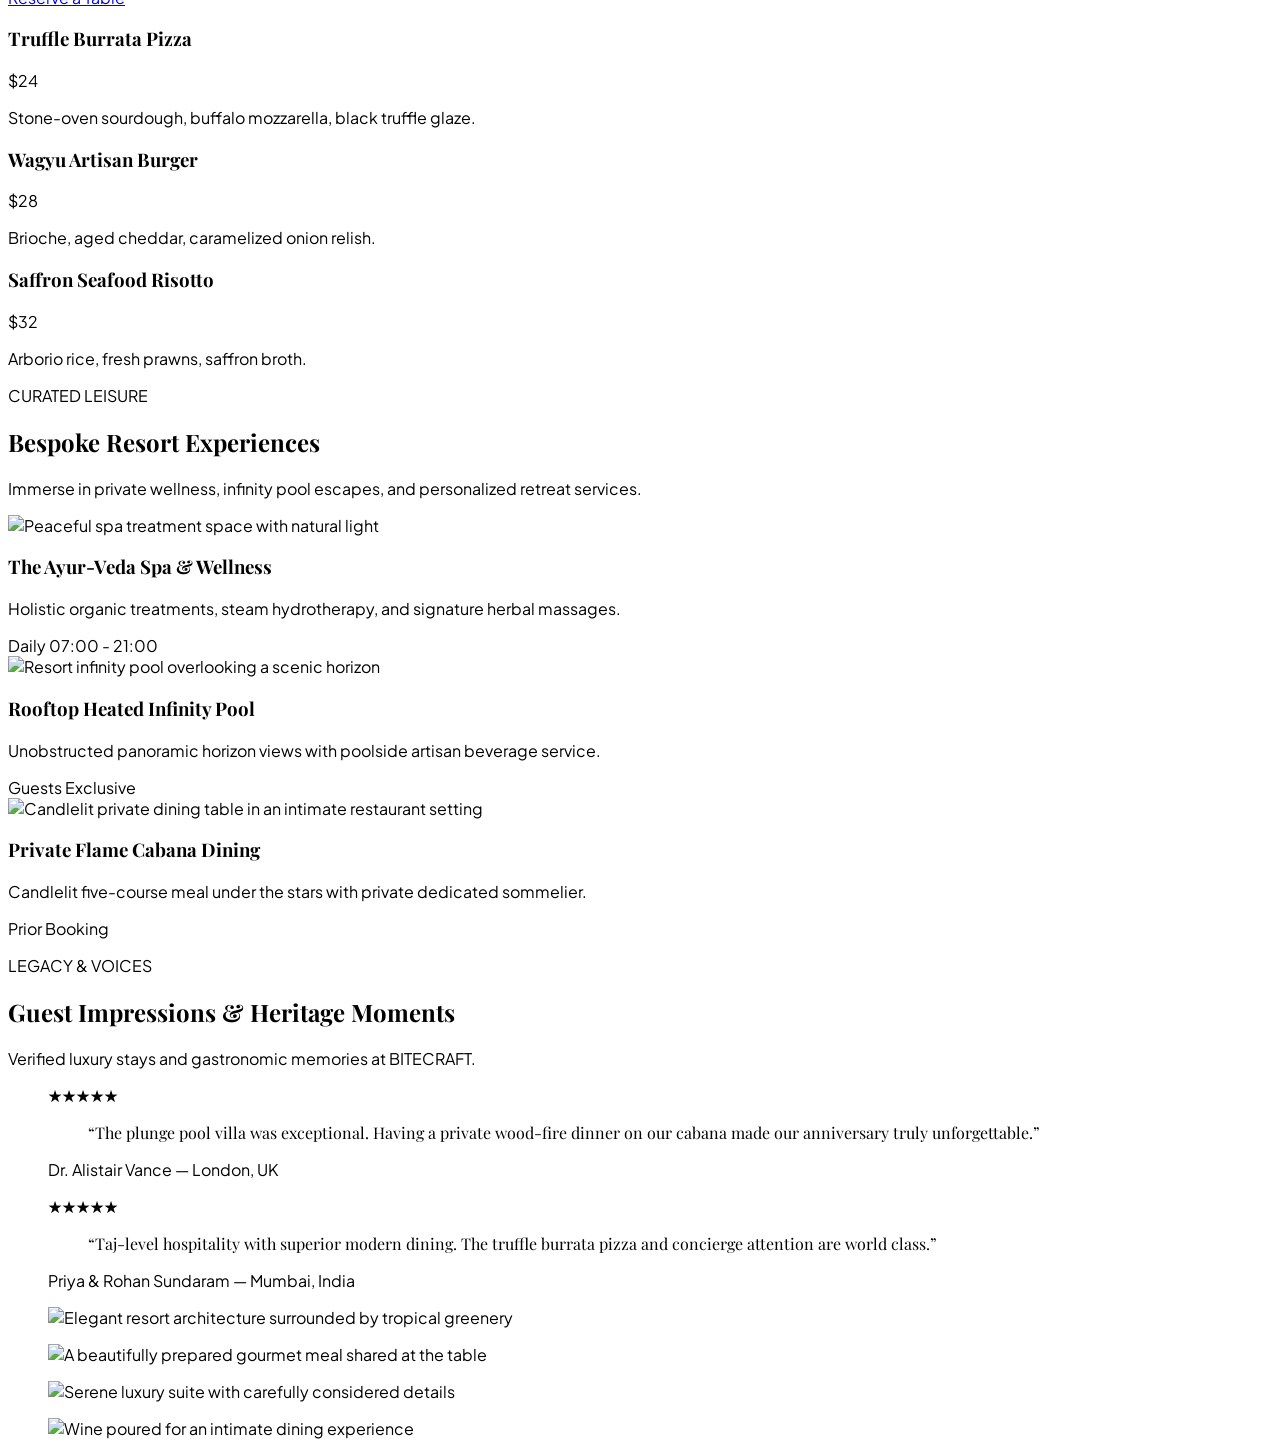
==== commit 2f177db0: "Add guest reviews and heritage gallery" ====
--- a/index.html
+++ b/index.html
@@ -65,7 +65,7 @@
         <a href="#suites" class="transition hover:text-bite-terracotta">Suites</a>
         <a href="#dining" class="transition hover:text-bite-terracotta">Dining</a>
         <a href="#experiences" class="transition hover:text-bite-terracotta">Experiences</a>
-        <a href="about.html" class="transition hover:text-bite-terracotta">Heritage</a>
+        <a href="#heritage" class="transition hover:text-bite-terracotta">Heritage</a>
         <a href="contact.html" class="transition hover:text-bite-terracotta">Contact</a>
       </nav>
 
@@ -80,7 +80,7 @@
           <a href="#suites" class="hover:text-bite-terracotta">Suites</a>
           <a href="#dining" class="hover:text-bite-terracotta">Dining</a>
           <a href="#experiences" class="hover:text-bite-terracotta">Experiences</a>
-          <a href="about.html" class="hover:text-bite-terracotta">Heritage</a>
+          <a href="#heritage" class="hover:text-bite-terracotta">Heritage</a>
           <a href="contact.html" class="hover:text-bite-terracotta">Contact</a>
           <a href="#booking" class="border-t border-bite-brown/10 pt-4 font-bold text-bite-brown">Book a Stay</a>
           <a href="contact.html" class="font-bold text-bite-terracotta">Reserve Table</a>
@@ -332,6 +332,58 @@
         </div>
       </div>
     </section>
+
+    <section id="heritage" aria-labelledby="heritage-title" class="bg-white px-5 py-20 sm:px-8 sm:py-24 lg:px-10 lg:py-28">
+      <div class="mx-auto max-w-7xl">
+        <header class="mx-auto mb-12 max-w-3xl text-center sm:mb-16">
+          <p class="mb-4 text-[10px] font-black uppercase tracking-[0.3em] text-bite-terracotta sm:text-xs">LEGACY &amp; VOICES</p>
+          <h2 id="heritage-title" class="font-display text-3xl font-medium leading-tight text-bite-brown sm:text-4xl lg:text-5xl">
+            Guest Impressions &amp; Heritage Moments
+          </h2>
+          <p class="mx-auto mt-5 max-w-2xl text-sm leading-7 text-bite-espresso/70 sm:text-base sm:leading-8">
+            Verified luxury stays and gastronomic memories at BITECRAFT.
+          </p>
+          <div class="mx-auto mt-7 h-1 w-16 bg-bite-amber"></div>
+        </header>
+
+        <div class="grid grid-cols-1 gap-6 lg:grid-cols-2">
+          <figure class="rounded-3xl border border-[#521C0E]/10 bg-white p-8 shadow-sm">
+            <div class="mb-5 flex gap-1 text-lg text-bite-amber" role="img" aria-label="5 out of 5 stars">
+              <span aria-hidden="true">★</span><span aria-hidden="true">★</span><span aria-hidden="true">★</span><span aria-hidden="true">★</span><span aria-hidden="true">★</span>
+            </div>
+            <blockquote class="font-display text-xl leading-8 text-bite-espresso sm:text-2xl">
+              “The plunge pool villa was exceptional. Having a private wood-fire dinner on our cabana made our anniversary truly unforgettable.”
+            </blockquote>
+            <figcaption class="mt-6 text-xs font-semibold tracking-wide text-bite-brown">Dr. Alistair Vance <span class="font-normal text-bite-espresso/60">— London, UK</span></figcaption>
+          </figure>
+
+          <figure class="rounded-3xl border border-[#521C0E]/10 bg-white p-8 shadow-sm">
+            <div class="mb-5 flex gap-1 text-lg text-bite-amber" role="img" aria-label="5 out of 5 stars">
+              <span aria-hidden="true">★</span><span aria-hidden="true">★</span><span aria-hidden="true">★</span><span aria-hidden="true">★</span><span aria-hidden="true">★</span>
+            </div>
+            <blockquote class="font-display text-xl leading-8 text-bite-espresso sm:text-2xl">
+              “Taj-level hospitality with superior modern dining. The truffle burrata pizza and concierge attention are world class.”
+            </blockquote>
+            <figcaption class="mt-6 text-xs font-semibold tracking-wide text-bite-brown">Priya &amp; Rohan Sundaram <span class="font-normal text-bite-espresso/60">— Mumbai, India</span></figcaption>
+          </figure>
+        </div>
+
+        <div class="mt-12 grid grid-cols-1 gap-4 sm:grid-cols-2 lg:mt-16 lg:grid-cols-4">
+          <figure class="group h-56 overflow-hidden rounded-2xl">
+            <img src="https://images.unsplash.com/photo-1566073771259-6a8506099945?auto=format&amp;fit=crop&amp;w=600&amp;q=80" alt="Elegant resort architecture surrounded by tropical greenery" class="h-full w-full object-cover transition duration-700 group-hover:scale-105" loading="lazy">
+          </figure>
+          <figure class="group h-56 overflow-hidden rounded-2xl">
+            <img src="https://images.unsplash.com/photo-1544025162-d76694265947?auto=format&amp;fit=crop&amp;w=600&amp;q=80" alt="A beautifully prepared gourmet meal shared at the table" class="h-full w-full object-cover transition duration-700 group-hover:scale-105" loading="lazy">
+          </figure>
+          <figure class="group h-56 overflow-hidden rounded-2xl">
+            <img src="https://images.unsplash.com/photo-1578683010236-d716f9a3f461?auto=format&amp;fit=crop&amp;w=600&amp;q=80" alt="Serene luxury suite with carefully considered details" class="h-full w-full object-cover transition duration-700 group-hover:scale-105" loading="lazy">
+          </figure>
+          <figure class="group h-56 overflow-hidden rounded-2xl">
+            <img src="https://images.unsplash.com/photo-1510812431401-41d2bd2722f3?auto=format&amp;fit=crop&amp;w=600&amp;q=80" alt="Wine poured for an intimate dining experience" class="h-full w-full object-cover transition duration-700 group-hover:scale-105" loading="lazy">
+          </figure>
+        </div>
+      </div>
+    </section>
   </main>
 </body>
 </html>
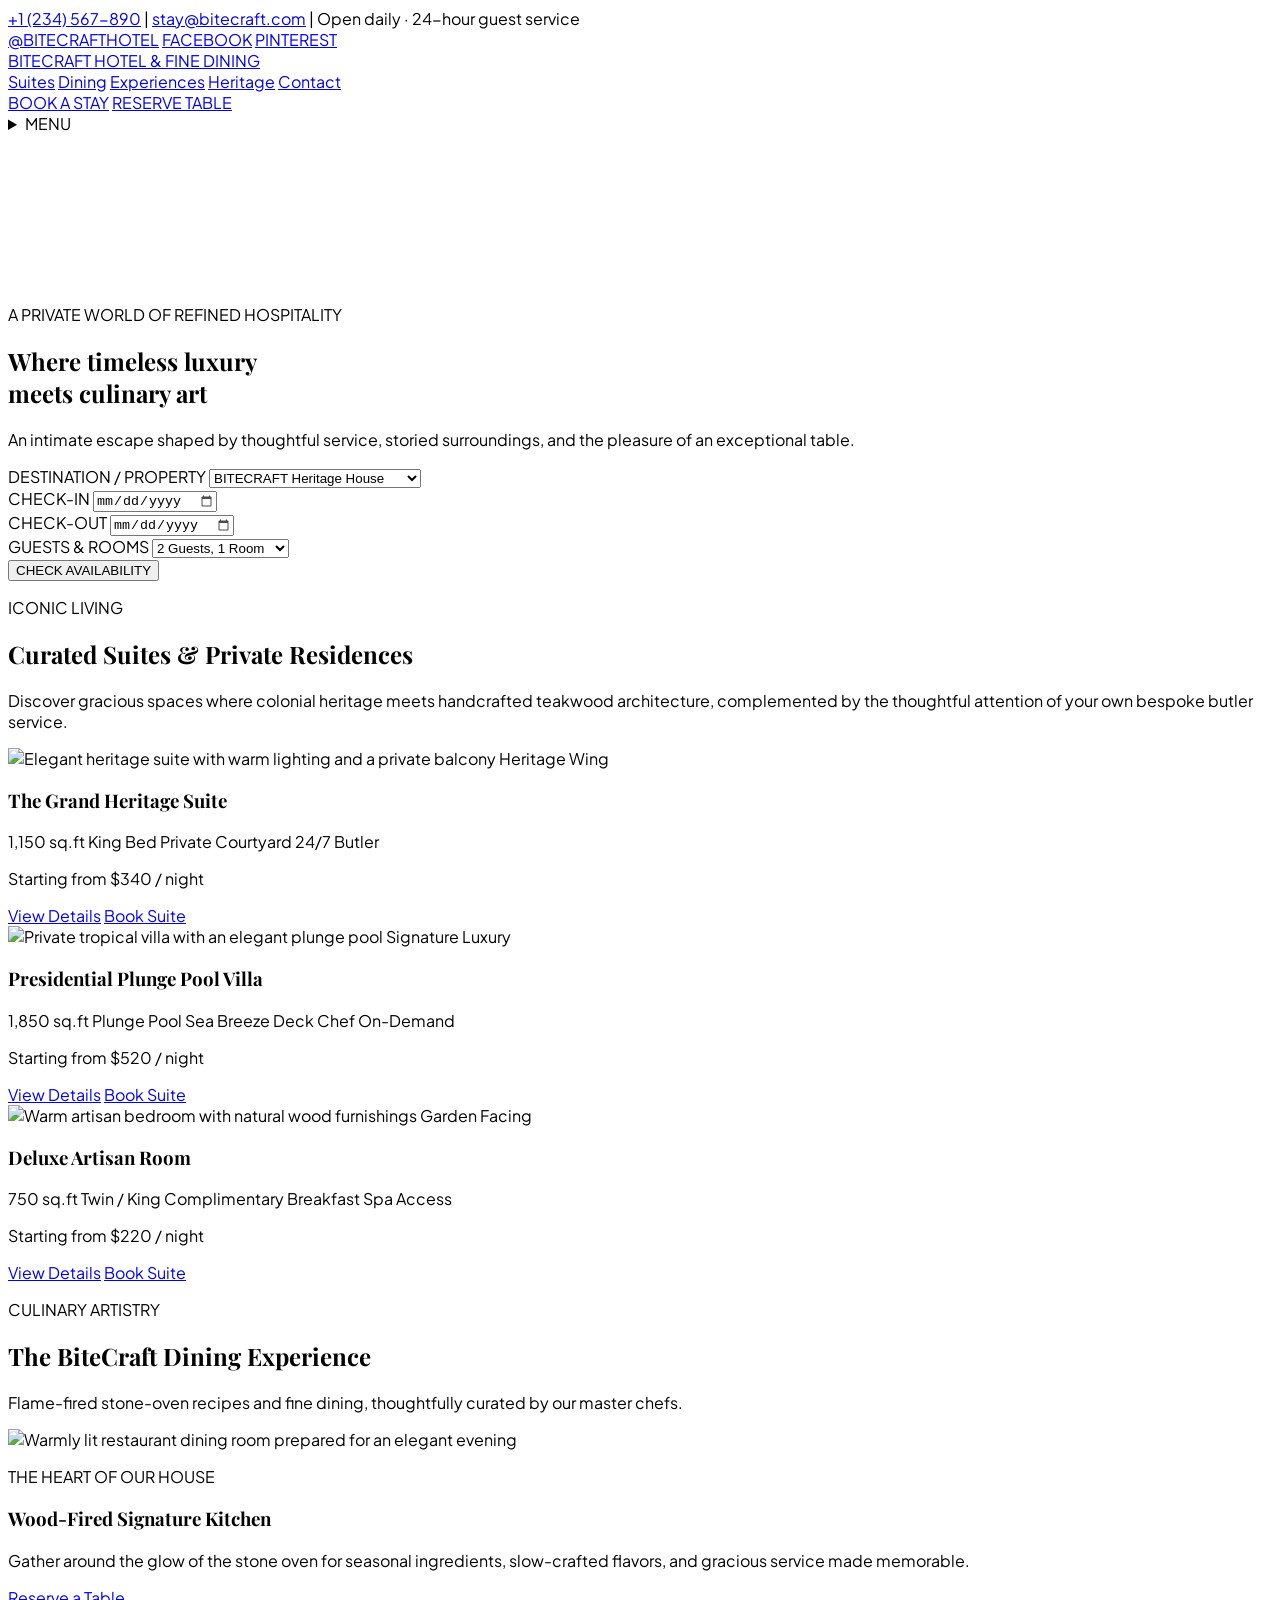
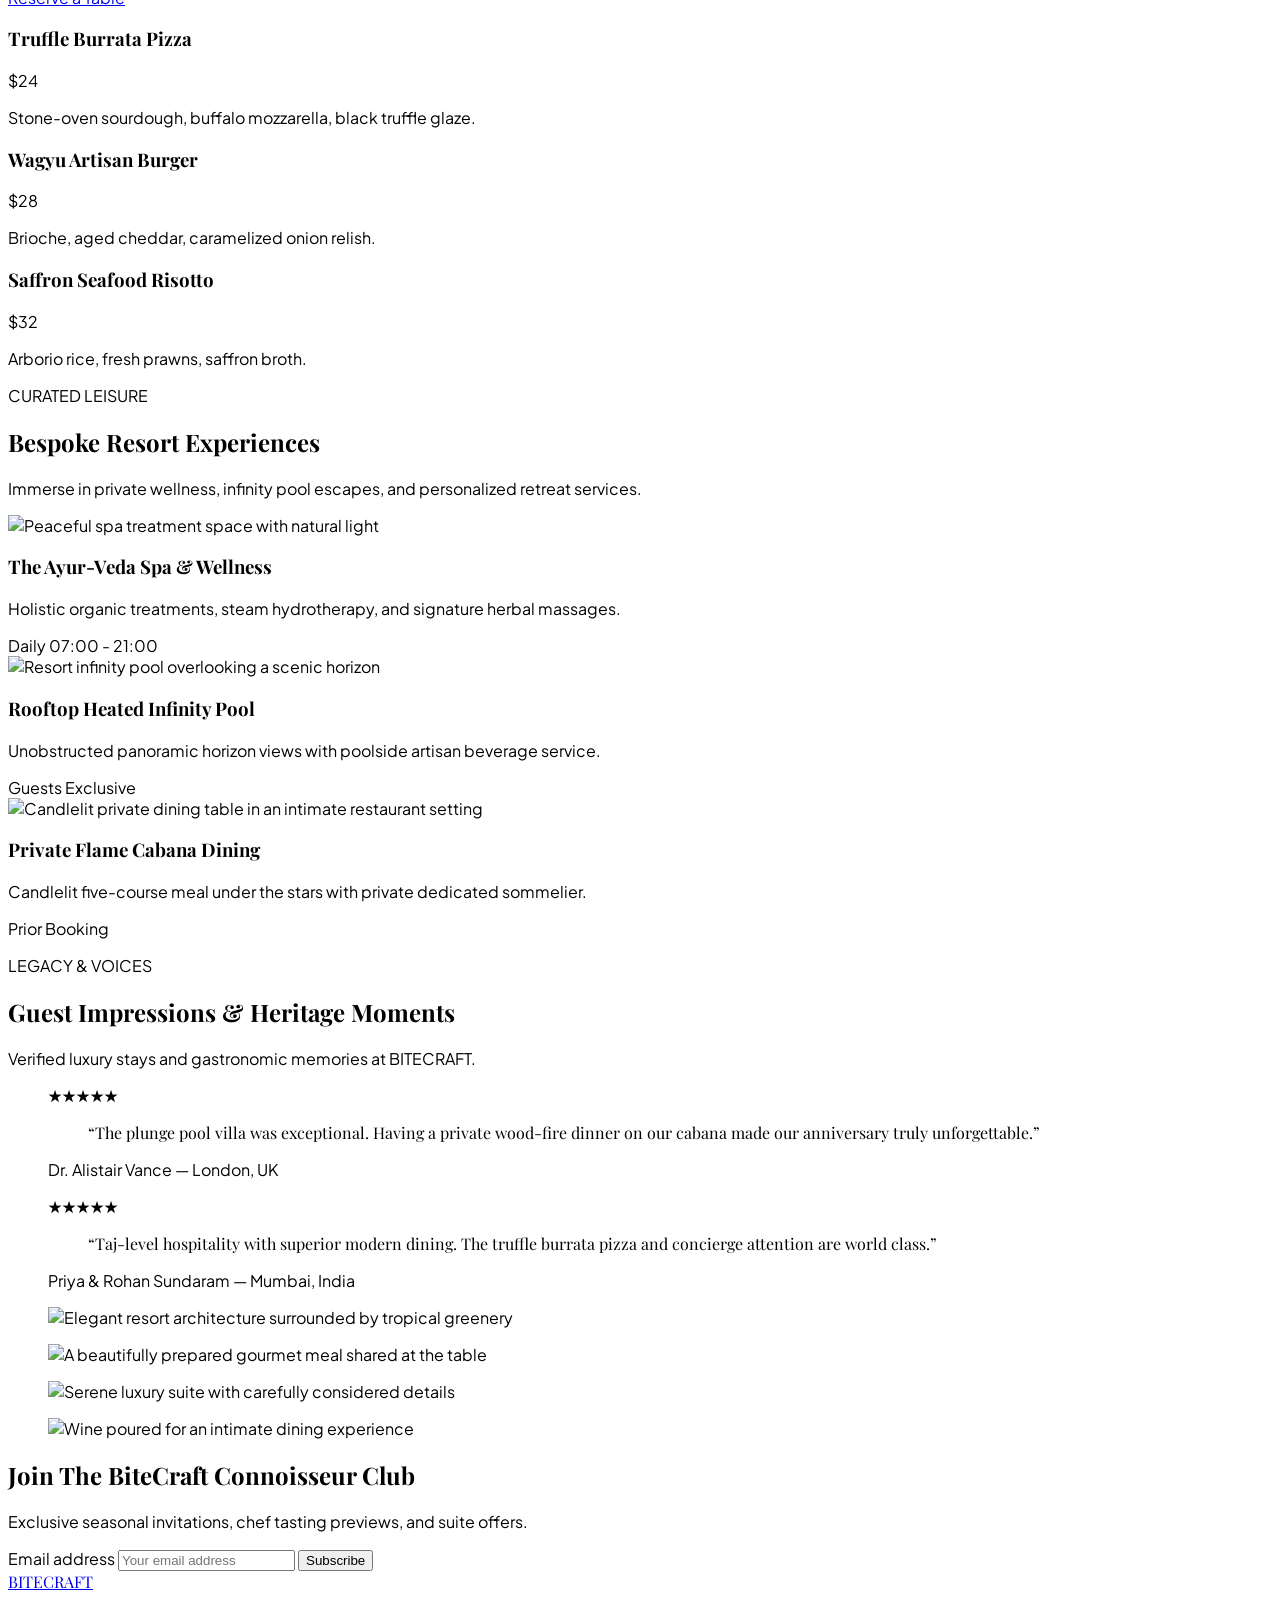
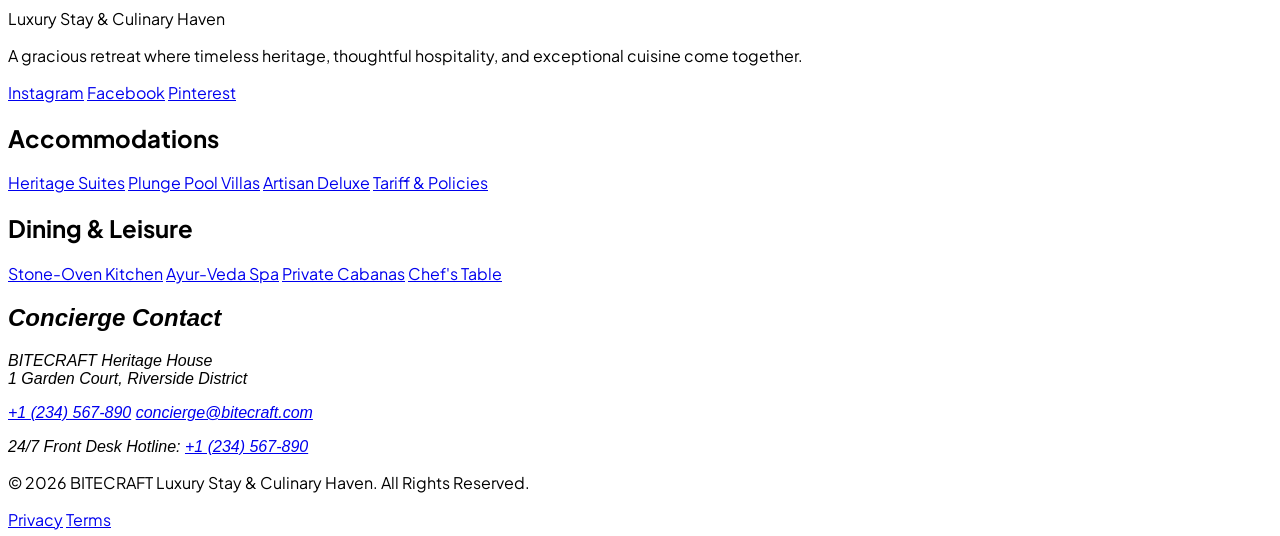
==== commit 79582004: "Complete BITECRAFT luxury hotel and dining landing page with footer and contact concierge" ====
--- a/index.html
+++ b/index.html
@@ -66,7 +66,7 @@
         <a href="#dining" class="transition hover:text-bite-terracotta">Dining</a>
         <a href="#experiences" class="transition hover:text-bite-terracotta">Experiences</a>
         <a href="#heritage" class="transition hover:text-bite-terracotta">Heritage</a>
-        <a href="contact.html" class="transition hover:text-bite-terracotta">Contact</a>
+        <a href="#contact" class="transition hover:text-bite-terracotta">Contact</a>
       </nav>
 
       <div class="hidden shrink-0 items-center gap-2 sm:flex">
@@ -81,7 +81,7 @@
           <a href="#dining" class="hover:text-bite-terracotta">Dining</a>
           <a href="#experiences" class="hover:text-bite-terracotta">Experiences</a>
           <a href="#heritage" class="hover:text-bite-terracotta">Heritage</a>
-          <a href="contact.html" class="hover:text-bite-terracotta">Contact</a>
+          <a href="#contact" class="hover:text-bite-terracotta">Contact</a>
           <a href="#booking" class="border-t border-bite-brown/10 pt-4 font-bold text-bite-brown">Book a Stay</a>
           <a href="contact.html" class="font-bold text-bite-terracotta">Reserve Table</a>
         </nav>
@@ -385,5 +385,68 @@
       </div>
     </section>
   </main>
+
+  <footer id="contact" class="bg-bite-brown text-gray-300">
+    <div class="mx-auto max-w-7xl px-5 pt-12 sm:px-8 lg:px-10">
+      <section aria-labelledby="newsletter-title" class="relative z-10 rounded-3xl bg-[#F3EADB] p-6 text-bite-brown sm:p-8 lg:flex lg:items-center lg:justify-between lg:gap-10">
+        <div class="max-w-xl">
+          <h2 id="newsletter-title" class="font-display text-2xl font-medium sm:text-3xl">Join The BiteCraft Connoisseur Club</h2>
+          <p class="mt-3 text-sm leading-6 text-bite-espresso/75">Exclusive seasonal invitations, chef tasting previews, and suite offers.</p>
+        </div>
+        <form action="#contact" method="get" class="mt-6 flex w-full max-w-lg flex-col gap-3 sm:flex-row lg:mt-0">
+          <label for="newsletter-email" class="sr-only">Email address</label>
+          <input id="newsletter-email" name="email" type="email" autocomplete="email" placeholder="Your email address" required class="min-h-12 min-w-0 flex-1 rounded-full border border-bite-brown/20 bg-white px-5 text-sm text-bite-espresso outline-none placeholder:text-bite-espresso/45 focus:border-bite-terracotta focus:ring-2 focus:ring-bite-terracotta/20">
+          <button type="submit" class="min-h-12 rounded-full bg-bite-terracotta px-7 text-xs font-bold uppercase tracking-[0.12em] text-white transition hover:bg-bite-brown focus:outline-none focus:ring-2 focus:ring-bite-terracotta focus:ring-offset-2 focus:ring-offset-[#F3EADB]">Subscribe</button>
+        </form>
+      </section>
+
+      <div class="grid grid-cols-1 gap-10 py-16 sm:grid-cols-2 lg:grid-cols-4 lg:gap-8">
+        <section>
+          <a href="index.html" class="font-display text-2xl font-semibold tracking-[0.16em] text-bite-amber">BITECRAFT</a>
+          <p class="mt-2 text-xs font-medium tracking-wide text-white">Luxury Stay &amp; Culinary Haven</p>
+          <p class="mt-5 max-w-xs text-sm leading-7 text-gray-400">
+            A gracious retreat where timeless heritage, thoughtful hospitality, and exceptional cuisine come together.
+          </p>
+          <div class="mt-5 flex gap-4 text-xs font-semibold tracking-wide">
+            <a href="https://instagram.com/bitecrafthotel" aria-label="BITECRAFT on Instagram" class="transition hover:text-bite-amber">Instagram</a>
+            <a href="https://facebook.com/bitecrafthotel" aria-label="BITECRAFT on Facebook" class="transition hover:text-bite-amber">Facebook</a>
+            <a href="https://pinterest.com/bitecrafthotel" aria-label="BITECRAFT on Pinterest" class="transition hover:text-bite-amber">Pinterest</a>
+          </div>
+        </section>
+
+        <nav aria-label="Accommodations" class="flex flex-col items-start gap-3 text-sm">
+          <h2 class="mb-2 text-xs font-bold uppercase tracking-[0.18em] text-white">Accommodations</h2>
+          <a href="#suites" class="transition hover:text-bite-amber">Heritage Suites</a>
+          <a href="#suites" class="transition hover:text-bite-amber">Plunge Pool Villas</a>
+          <a href="#suites" class="transition hover:text-bite-amber">Artisan Deluxe</a>
+          <a href="contact.html" class="transition hover:text-bite-amber">Tariff &amp; Policies</a>
+        </nav>
+
+        <nav aria-label="Dining and leisure" class="flex flex-col items-start gap-3 text-sm">
+          <h2 class="mb-2 text-xs font-bold uppercase tracking-[0.18em] text-white">Dining &amp; Leisure</h2>
+          <a href="#dining" class="transition hover:text-bite-amber">Stone-Oven Kitchen</a>
+          <a href="#experiences" class="transition hover:text-bite-amber">Ayur-Veda Spa</a>
+          <a href="#experiences" class="transition hover:text-bite-amber">Private Cabanas</a>
+          <a href="#dining" class="transition hover:text-bite-amber">Chef's Table</a>
+        </nav>
+
+        <address class="flex flex-col items-start gap-3 text-sm not-italic">
+          <h2 class="mb-2 text-xs font-bold uppercase tracking-[0.18em] text-white">Concierge Contact</h2>
+          <p class="leading-6">BITECRAFT Heritage House<br>1 Garden Court, Riverside District</p>
+          <a href="tel:+1234567890" class="transition hover:text-bite-amber">+1 (234) 567-890</a>
+          <a href="mailto:concierge@bitecraft.com" class="transition hover:text-bite-amber">concierge@bitecraft.com</a>
+          <p class="text-gray-400">24/7 Front Desk Hotline: <a href="tel:+1234567890" class="whitespace-nowrap transition hover:text-bite-amber">+1 (234) 567-890</a></p>
+        </address>
+      </div>
+
+      <div class="flex flex-col items-center justify-between gap-4 border-t border-white/10 py-6 text-center text-[10px] text-gray-400 sm:flex-row sm:text-left">
+        <p>© 2026 BITECRAFT Luxury Stay &amp; Culinary Haven. All Rights Reserved.</p>
+        <div class="flex gap-5">
+          <a href="contact.html" class="transition hover:text-bite-amber">Privacy</a>
+          <a href="contact.html" class="transition hover:text-bite-amber">Terms</a>
+        </div>
+      </div>
+    </div>
+  </footer>
 </body>
 </html>
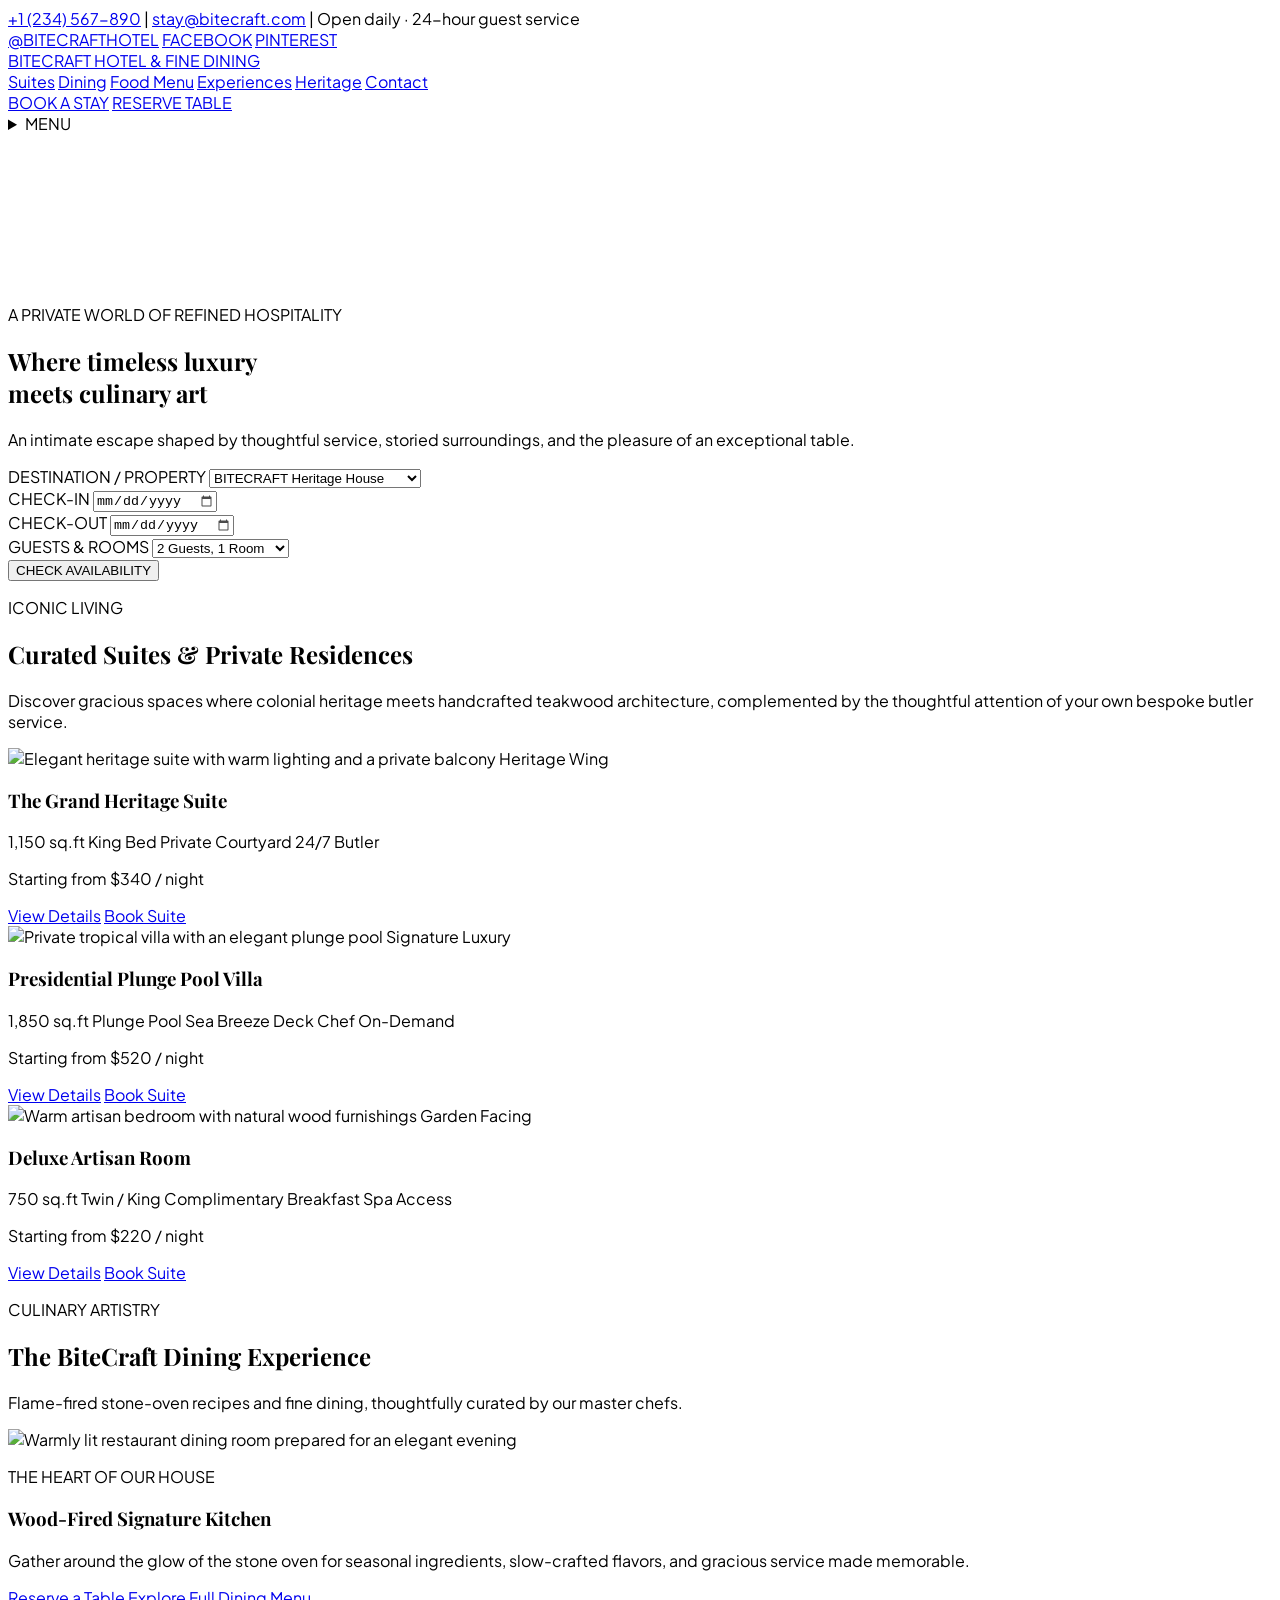
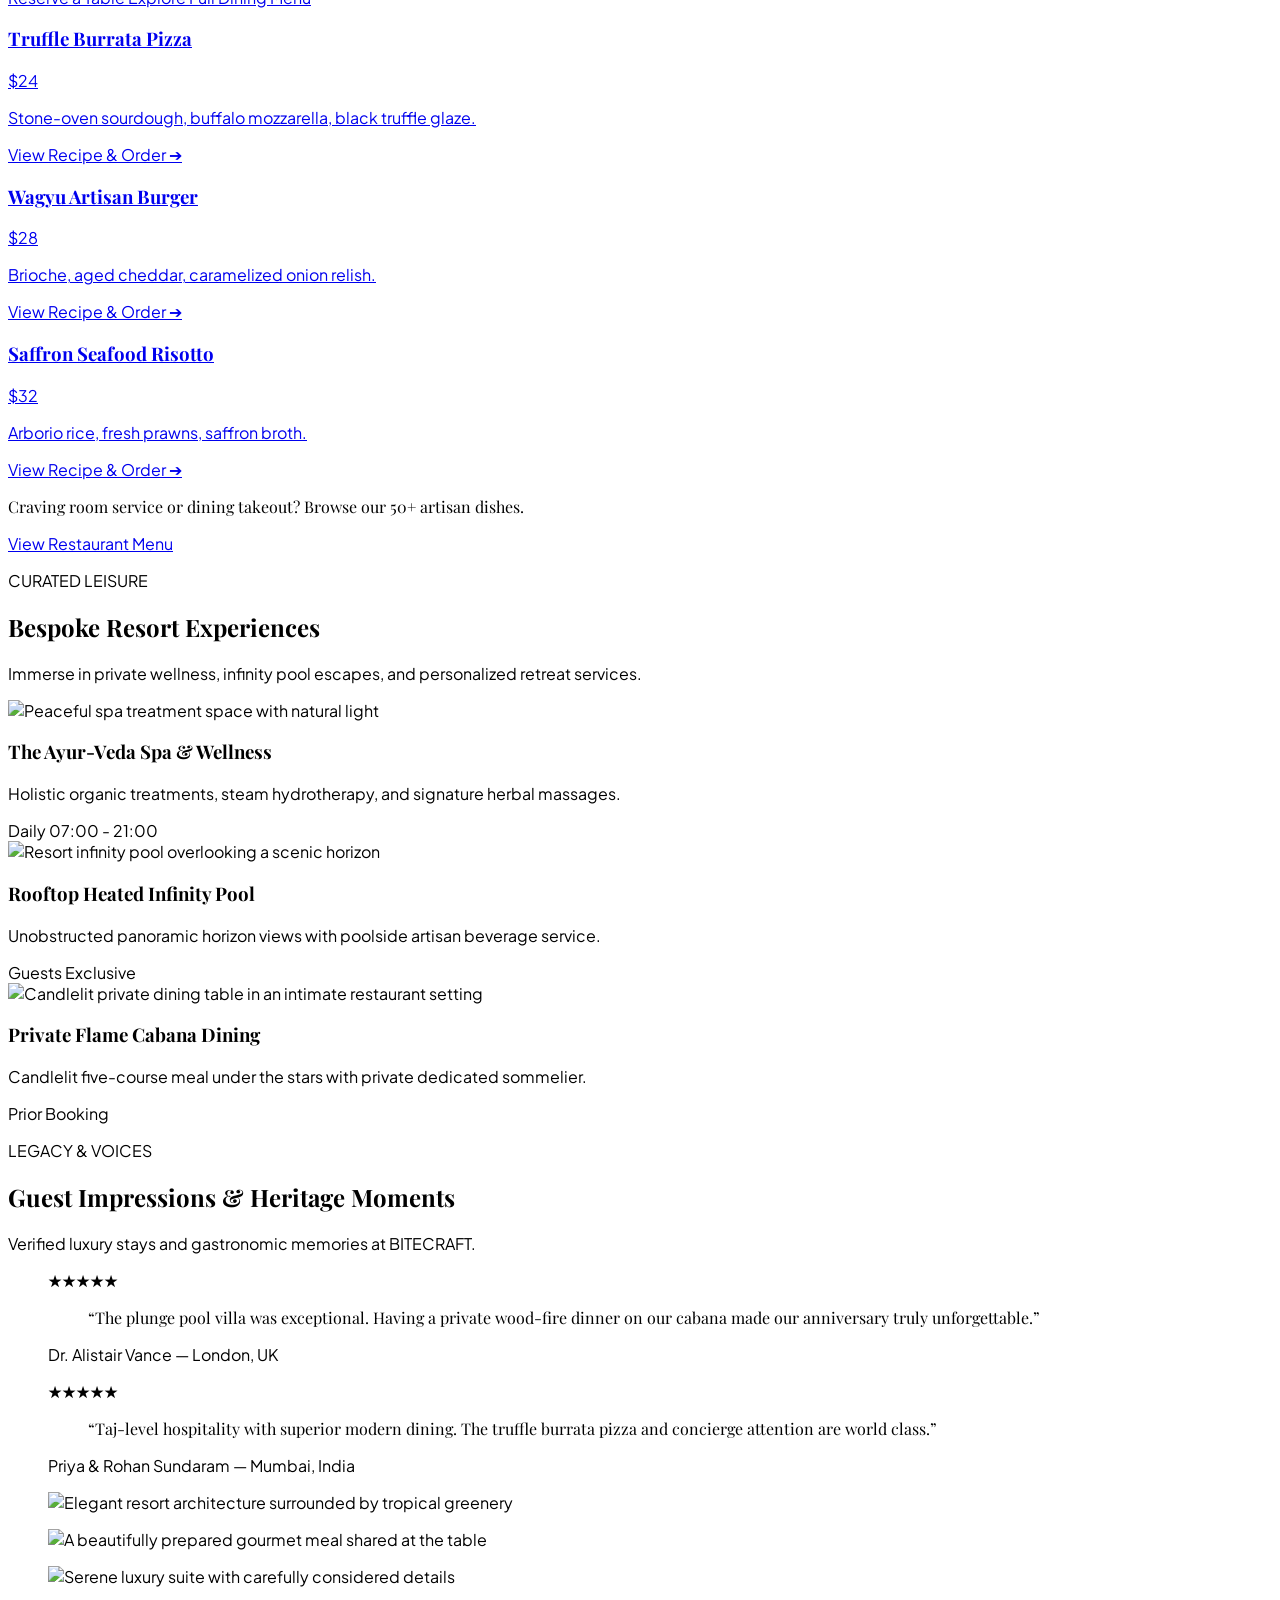
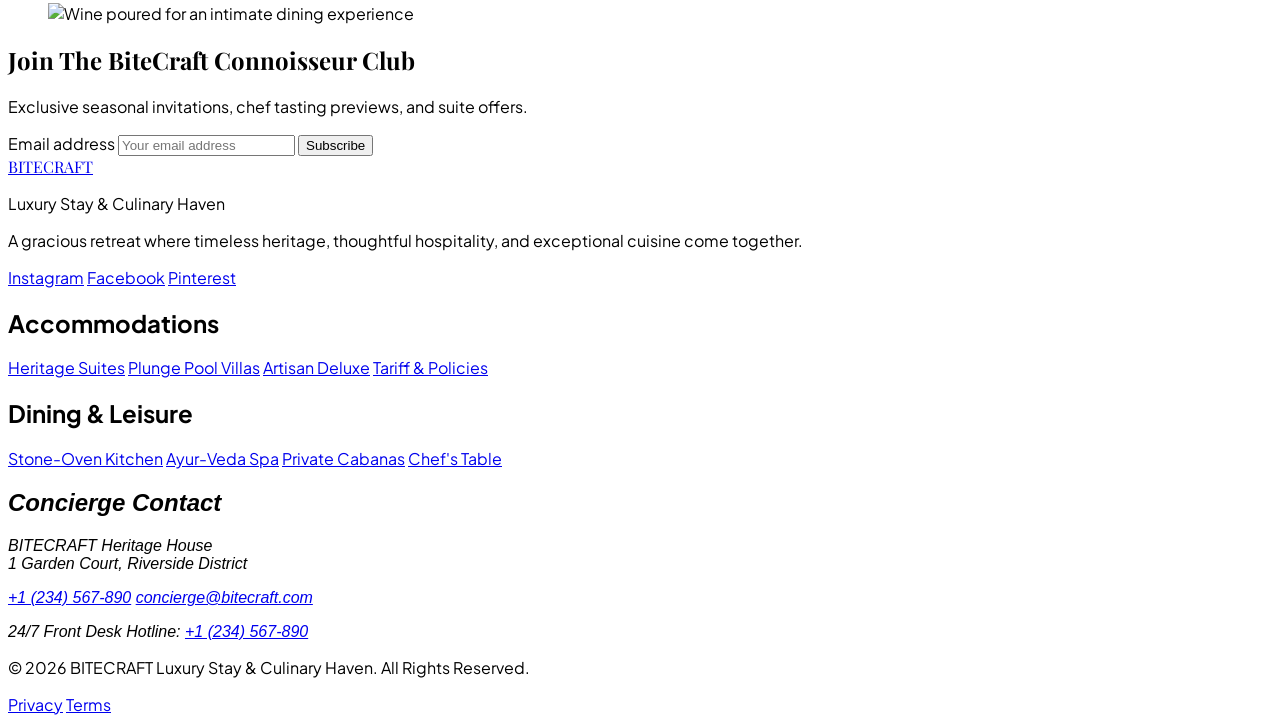
==== commit 815c5399: "Connect hotel landing page with restaurant menu and dynamic dish details" ====
--- a/index.html
+++ b/index.html
@@ -64,6 +64,7 @@
       <nav aria-label="Main navigation" class="hidden items-center gap-7 text-xs font-semibold tracking-wide text-bite-espresso/80 lg:flex">
         <a href="#suites" class="transition hover:text-bite-terracotta">Suites</a>
         <a href="#dining" class="transition hover:text-bite-terracotta">Dining</a>
+        <a href="menu.html" class="transition hover:text-bite-terracotta">Food Menu</a>
         <a href="#experiences" class="transition hover:text-bite-terracotta">Experiences</a>
         <a href="#heritage" class="transition hover:text-bite-terracotta">Heritage</a>
         <a href="#contact" class="transition hover:text-bite-terracotta">Contact</a>
@@ -71,7 +72,7 @@
 
       <div class="hidden shrink-0 items-center gap-2 sm:flex">
         <a href="#booking" class="rounded-sm border border-bite-brown px-4 py-2.5 text-[10px] font-bold tracking-[0.12em] text-bite-brown transition hover:bg-bite-brown hover:text-white">BOOK A STAY</a>
-        <a href="contact.html" class="rounded-sm bg-bite-amber px-4 py-2.5 text-[10px] font-bold tracking-[0.12em] text-bite-espresso transition hover:bg-bite-terracotta hover:text-white">RESERVE TABLE</a>
+        <a href="menu.html" class="rounded-sm bg-bite-amber px-4 py-2.5 text-[10px] font-bold tracking-[0.12em] text-bite-espresso transition hover:bg-bite-terracotta hover:text-white">RESERVE TABLE</a>
       </div>
 
       <details class="relative sm:hidden">
@@ -79,11 +80,12 @@
         <nav aria-label="Mobile navigation" class="absolute right-0 top-full mt-3 flex min-w-48 flex-col gap-4 border border-bite-brown/10 bg-bite-sand p-5 text-sm font-medium shadow-xl">
           <a href="#suites" class="hover:text-bite-terracotta">Suites</a>
           <a href="#dining" class="hover:text-bite-terracotta">Dining</a>
+          <a href="menu.html" class="hover:text-bite-terracotta">Food Menu</a>
           <a href="#experiences" class="hover:text-bite-terracotta">Experiences</a>
           <a href="#heritage" class="hover:text-bite-terracotta">Heritage</a>
           <a href="#contact" class="hover:text-bite-terracotta">Contact</a>
           <a href="#booking" class="border-t border-bite-brown/10 pt-4 font-bold text-bite-brown">Book a Stay</a>
-          <a href="contact.html" class="font-bold text-bite-terracotta">Reserve Table</a>
+          <a href="menu.html" class="font-bold text-bite-terracotta">Reserve Table</a>
         </nav>
       </details>
     </div>
@@ -248,38 +250,53 @@
               <p class="mt-4 max-w-lg text-sm leading-7 text-white/85">
                 Gather around the glow of the stone oven for seasonal ingredients, slow-crafted flavors, and gracious service made memorable.
               </p>
-              <a href="contact.html" class="mt-7 inline-flex rounded-full bg-bite-terracotta px-6 py-3 text-[10px] font-bold uppercase tracking-[0.14em] text-white transition hover:bg-bite-amber hover:text-bite-espresso focus:outline-none focus:ring-2 focus:ring-white focus:ring-offset-2 focus:ring-offset-bite-espresso">
-                Reserve a Table
-              </a>
+              <div class="mt-7 flex flex-wrap items-center gap-3">
+                <a href="menu.html" class="inline-flex rounded-full bg-bite-terracotta px-6 py-3 text-[10px] font-bold uppercase tracking-[0.14em] text-white transition hover:bg-bite-amber hover:text-bite-espresso focus:outline-none focus:ring-2 focus:ring-white focus:ring-offset-2 focus:ring-offset-bite-espresso">
+                  Reserve a Table
+                </a>
+                <a href="menu.html" class="inline-flex rounded-full border border-white/80 bg-white/10 px-6 py-3 text-[10px] font-bold uppercase tracking-[0.14em] text-white backdrop-blur-sm transition hover:bg-white hover:text-bite-brown focus:outline-none focus:ring-2 focus:ring-white">
+                  Explore Full Dining Menu
+                </a>
+              </div>
             </div>
           </article>
 
           <div class="flex flex-col gap-4">
-            <article class="rounded-2xl border border-[#521C0E]/10 bg-white p-6 shadow-sm transition duration-500 hover:-translate-y-1 hover:shadow-xl sm:p-7">
+            <a href="dish-detail.html?id=truffle-burrata" class="group block rounded-2xl border border-[#521C0E]/10 bg-white p-6 shadow-sm transition duration-500 hover:-translate-y-1 hover:shadow-xl focus:outline-none focus:ring-2 focus:ring-bite-amber sm:p-7">
               <div class="flex items-start justify-between gap-4">
                 <h3 class="font-display text-xl font-medium text-bite-brown sm:text-2xl">Truffle Burrata Pizza</h3>
                 <span class="shrink-0 text-sm font-semibold text-bite-terracotta">$24</span>
               </div>
               <p class="mt-3 text-sm leading-6 text-bite-espresso/70">Stone-oven sourdough, buffalo mozzarella, black truffle glaze.</p>
-            </article>
-
-            <article class="rounded-2xl border border-[#521C0E]/10 bg-white p-6 shadow-sm transition duration-500 hover:-translate-y-1 hover:shadow-xl sm:p-7">
+              <span class="mt-5 inline-flex text-xs font-bold text-bite-brown transition group-hover:text-bite-terracotta">View Recipe &amp; Order <span aria-hidden="true" class="ml-2">➔</span></span>
+            </a>
+
+            <a href="dish-detail.html?id=wagyu-artisan" class="group block rounded-2xl border border-[#521C0E]/10 bg-white p-6 shadow-sm transition duration-500 hover:-translate-y-1 hover:shadow-xl focus:outline-none focus:ring-2 focus:ring-bite-amber sm:p-7">
               <div class="flex items-start justify-between gap-4">
                 <h3 class="font-display text-xl font-medium text-bite-brown sm:text-2xl">Wagyu Artisan Burger</h3>
                 <span class="shrink-0 text-sm font-semibold text-bite-terracotta">$28</span>
               </div>
               <p class="mt-3 text-sm leading-6 text-bite-espresso/70">Brioche, aged cheddar, caramelized onion relish.</p>
-            </article>
-
-            <article class="rounded-2xl border border-[#521C0E]/10 bg-white p-6 shadow-sm transition duration-500 hover:-translate-y-1 hover:shadow-xl sm:p-7">
+              <span class="mt-5 inline-flex text-xs font-bold text-bite-brown transition group-hover:text-bite-terracotta">View Recipe &amp; Order <span aria-hidden="true" class="ml-2">➔</span></span>
+            </a>
+
+            <a href="dish-detail.html?id=saffron-risotto" class="group block rounded-2xl border border-[#521C0E]/10 bg-white p-6 shadow-sm transition duration-500 hover:-translate-y-1 hover:shadow-xl focus:outline-none focus:ring-2 focus:ring-bite-amber sm:p-7">
               <div class="flex items-start justify-between gap-4">
                 <h3 class="font-display text-xl font-medium text-bite-brown sm:text-2xl">Saffron Seafood Risotto</h3>
                 <span class="shrink-0 text-sm font-semibold text-bite-terracotta">$32</span>
               </div>
               <p class="mt-3 text-sm leading-6 text-bite-espresso/70">Arborio rice, fresh prawns, saffron broth.</p>
-            </article>
+              <span class="mt-5 inline-flex text-xs font-bold text-bite-brown transition group-hover:text-bite-terracotta">View Recipe &amp; Order <span aria-hidden="true" class="ml-2">➔</span></span>
+            </a>
           </div>
         </div>
+
+        <aside class="mt-10 flex flex-col items-center justify-between gap-5 rounded-3xl border border-bite-amber/30 bg-bite-sand px-6 py-8 text-center sm:px-8 lg:flex-row lg:text-left">
+          <p class="font-display text-xl text-bite-brown sm:text-2xl">Craving room service or dining takeout? <span class="block text-base font-normal text-bite-espresso/70 sm:inline sm:text-lg">Browse our 50+ artisan dishes.</span></p>
+          <a href="menu.html" class="inline-flex shrink-0 rounded-full bg-bite-amber px-7 py-3 text-[10px] font-bold uppercase tracking-[0.14em] text-bite-espresso transition hover:bg-bite-terracotta hover:text-white focus:outline-none focus:ring-2 focus:ring-bite-brown focus:ring-offset-2">
+            View Restaurant Menu
+          </a>
+        </aside>
       </div>
     </section>
 
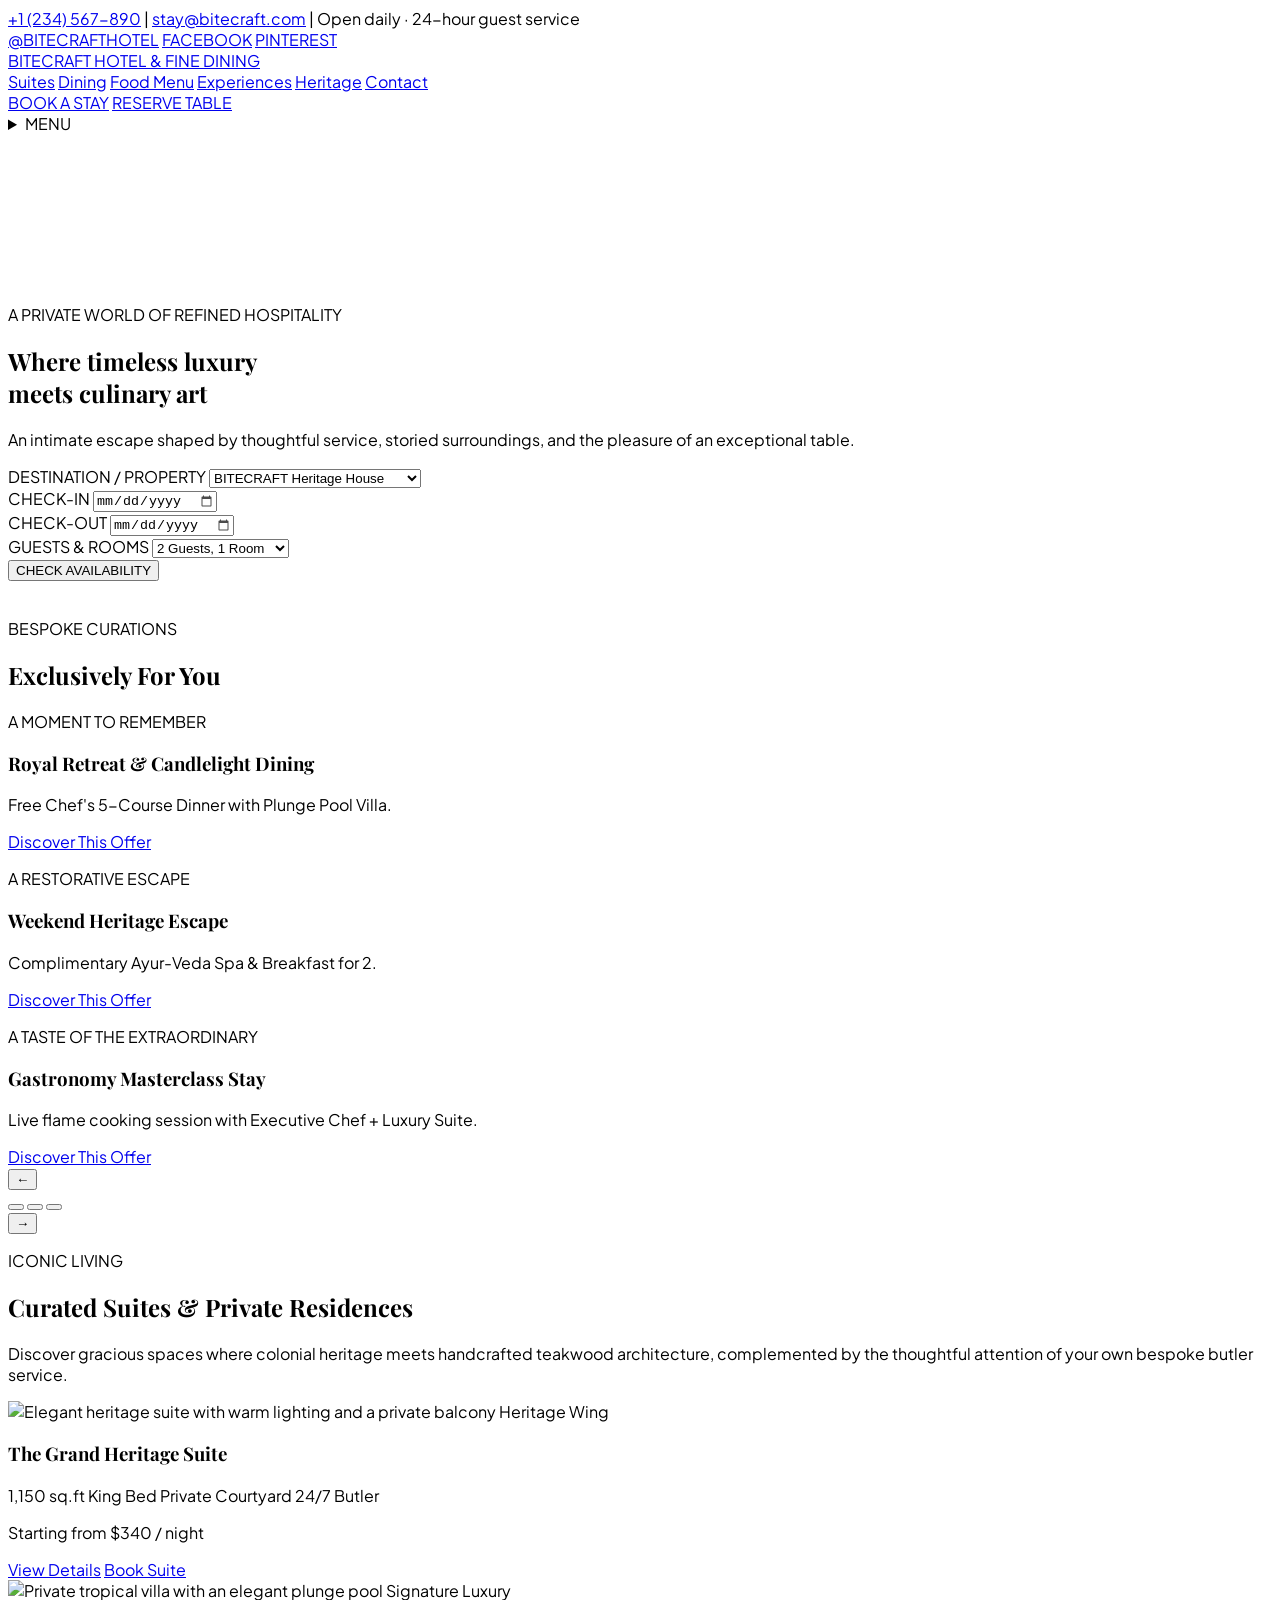
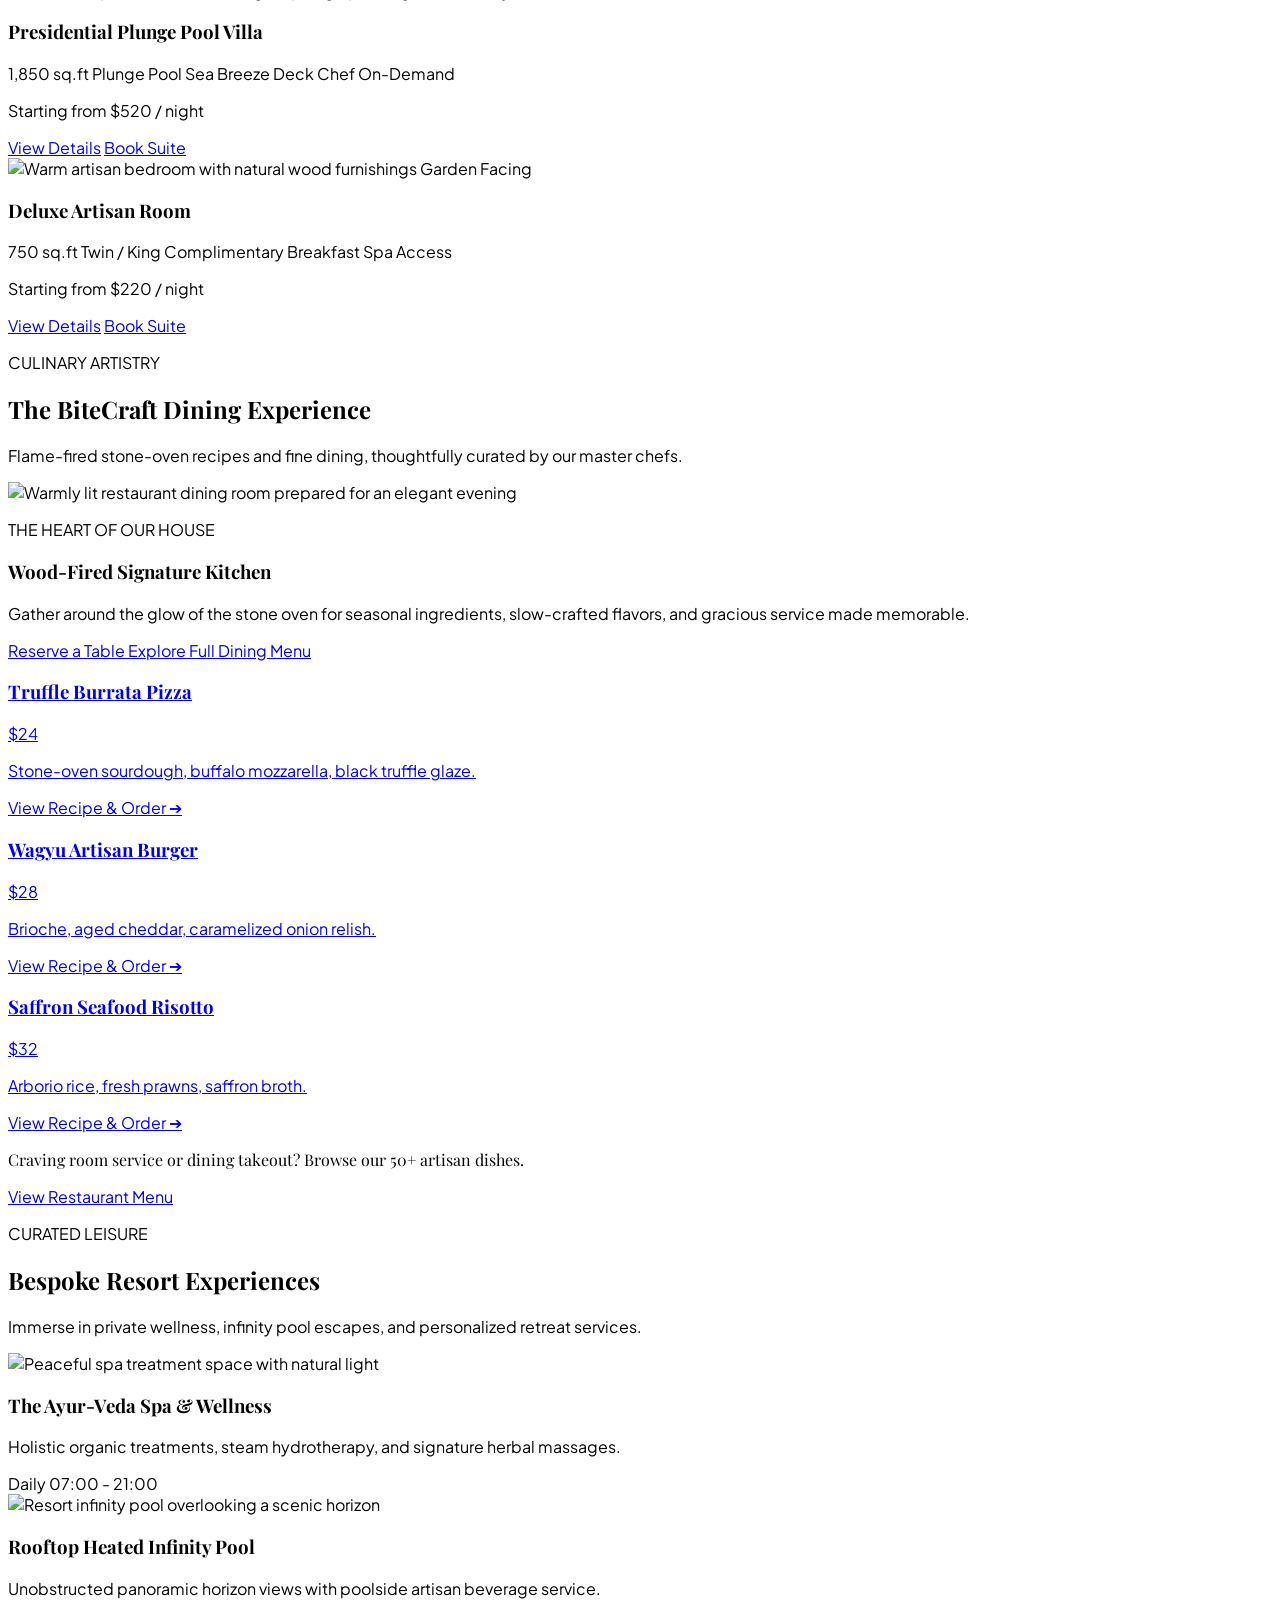
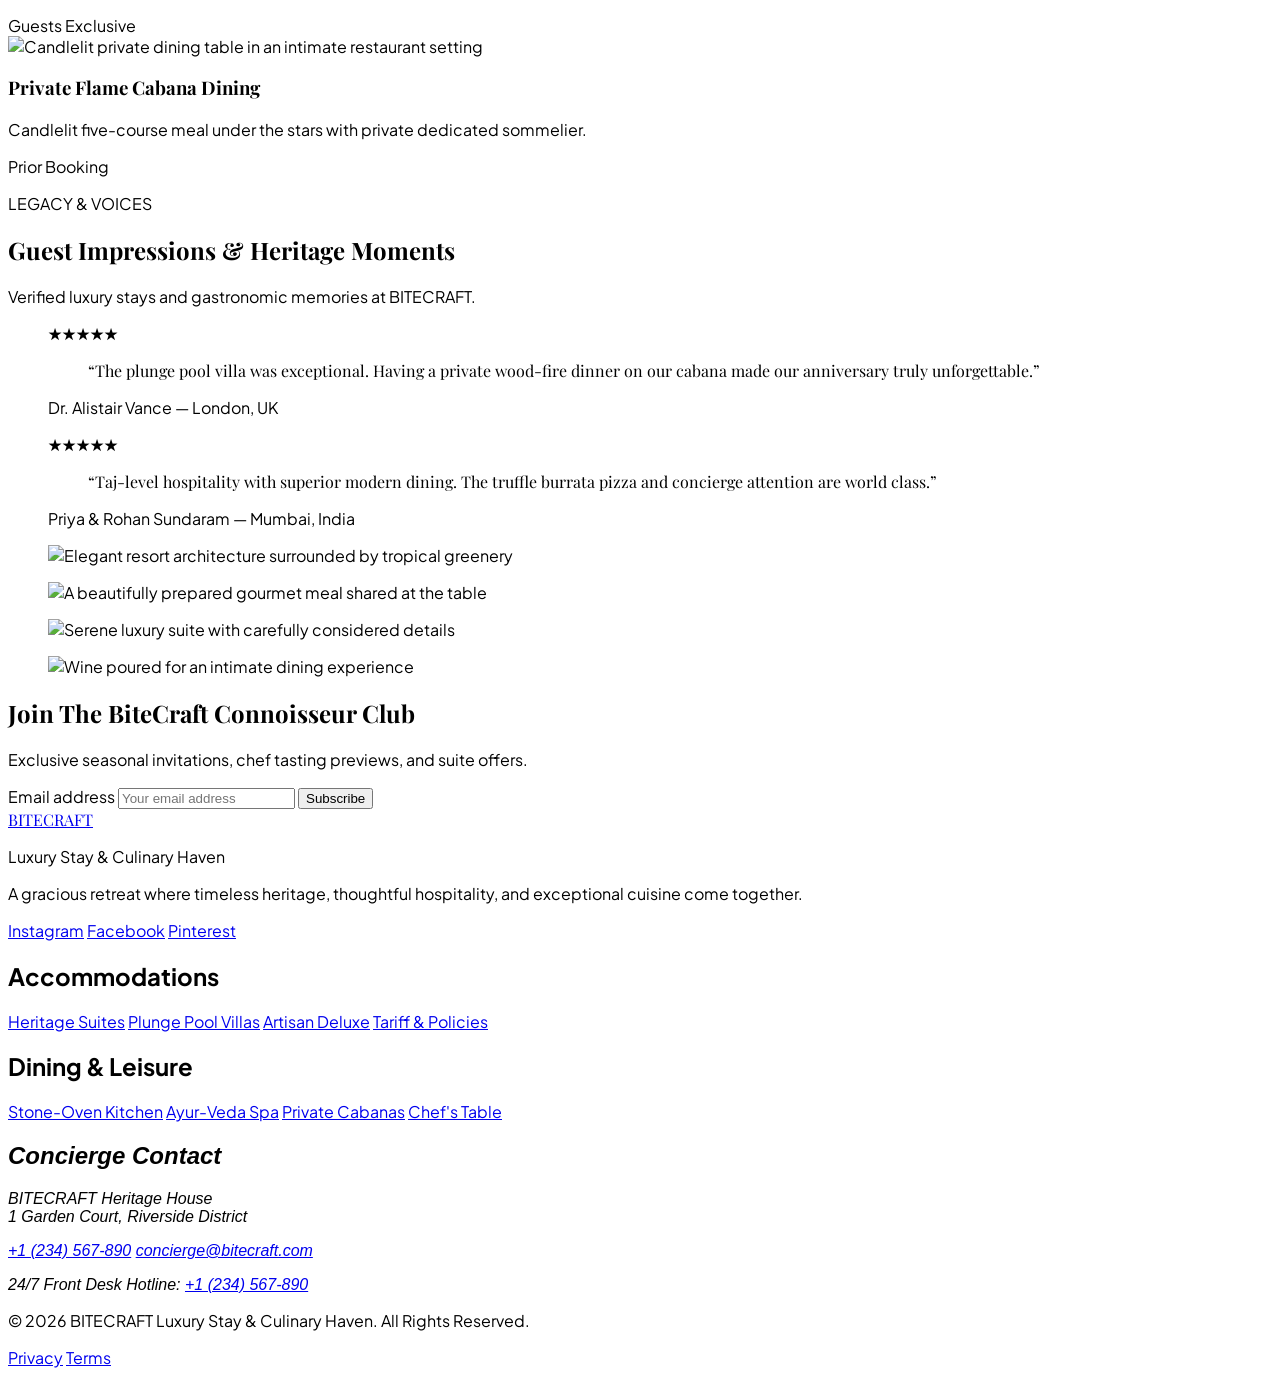
==== commit 9801427c: "Add Taj-inspired Exclusively For You interactive crossfade carousel section" ====
--- a/index.html
+++ b/index.html
@@ -147,6 +147,52 @@
       </form>
     </section>
 
+    <section id="offers" aria-labelledby="offers-title" aria-roledescription="carousel" class="relative isolate min-h-[640px] overflow-hidden bg-bite-espresso sm:min-h-[600px]">
+      <div class="absolute inset-0 -z-20 bg-black">
+        <img data-offer-background src="https://images.unsplash.com/photo-1618773928121-c32242e63f39?auto=format&amp;fit=crop&amp;w=2200&amp;q=85" alt="" class="absolute inset-0 h-full w-full object-cover opacity-100 transition-opacity duration-700" aria-hidden="true">
+        <img data-offer-background src="https://images.unsplash.com/photo-1571896349842-33c89424de2d?auto=format&amp;fit=crop&amp;w=2200&amp;q=85" alt="" class="absolute inset-0 h-full w-full object-cover opacity-0 transition-opacity duration-700" aria-hidden="true">
+        <img data-offer-background src="https://images.unsplash.com/photo-1517248135467-4c7edcad34c4?auto=format&amp;fit=crop&amp;w=2200&amp;q=85" alt="" class="absolute inset-0 h-full w-full object-cover opacity-0 transition-opacity duration-700" aria-hidden="true">
+      </div>
+      <div class="absolute inset-0 -z-10 bg-black/60"></div>
+      <div class="mx-auto flex min-h-[640px] max-w-7xl flex-col justify-center px-5 py-16 sm:min-h-[600px] sm:px-8 sm:py-20 lg:px-10">
+        <div class="mb-9 text-center">
+          <p class="mb-3 text-[10px] font-black uppercase tracking-[0.3em] text-bite-amber sm:text-xs">BESPOKE CURATIONS</p>
+          <h2 id="offers-title" class="font-display text-4xl font-medium text-white sm:text-5xl">Exclusively For You</h2>
+        </div>
+
+        <div class="relative mx-auto w-full max-w-3xl">
+          <article data-offer-slide aria-roledescription="slide" aria-label="1 of 3" class="relative rounded-3xl border border-bite-amber/30 bg-white/95 p-7 text-bite-espresso shadow-2xl backdrop-blur-md transition-opacity duration-700 sm:p-10">
+            <p class="text-[9px] font-bold uppercase tracking-[0.22em] text-bite-terracotta">A MOMENT TO REMEMBER</p>
+            <h3 class="mt-3 font-display text-2xl font-medium leading-tight text-bite-brown sm:text-3xl">Royal Retreat &amp; Candlelight Dining</h3>
+            <p class="mt-4 text-sm leading-7 text-bite-espresso/75">Free Chef's 5-Course Dinner with Plunge Pool Villa.</p>
+            <a href="#booking" class="mt-7 inline-flex rounded-full bg-bite-amber px-6 py-3 text-[10px] font-bold uppercase tracking-[0.14em] text-bite-espresso transition hover:bg-bite-terracotta hover:text-white">Discover This Offer</a>
+          </article>
+          <article data-offer-slide aria-roledescription="slide" aria-label="2 of 3" aria-hidden="true" inert class="pointer-events-none absolute inset-0 rounded-3xl border border-bite-amber/30 bg-white/95 p-7 text-bite-espresso opacity-0 shadow-2xl backdrop-blur-md transition-opacity duration-700 sm:p-10">
+            <p class="text-[9px] font-bold uppercase tracking-[0.22em] text-bite-terracotta">A RESTORATIVE ESCAPE</p>
+            <h3 class="mt-3 font-display text-2xl font-medium leading-tight text-bite-brown sm:text-3xl">Weekend Heritage Escape</h3>
+            <p class="mt-4 text-sm leading-7 text-bite-espresso/75">Complimentary Ayur-Veda Spa &amp; Breakfast for 2.</p>
+            <a href="#booking" class="mt-7 inline-flex rounded-full bg-bite-amber px-6 py-3 text-[10px] font-bold uppercase tracking-[0.14em] text-bite-espresso transition hover:bg-bite-terracotta hover:text-white">Discover This Offer</a>
+          </article>
+          <article data-offer-slide aria-roledescription="slide" aria-label="3 of 3" aria-hidden="true" inert class="pointer-events-none absolute inset-0 rounded-3xl border border-bite-amber/30 bg-white/95 p-7 text-bite-espresso opacity-0 shadow-2xl backdrop-blur-md transition-opacity duration-700 sm:p-10">
+            <p class="text-[9px] font-bold uppercase tracking-[0.22em] text-bite-terracotta">A TASTE OF THE EXTRAORDINARY</p>
+            <h3 class="mt-3 font-display text-2xl font-medium leading-tight text-bite-brown sm:text-3xl">Gastronomy Masterclass Stay</h3>
+            <p class="mt-4 text-sm leading-7 text-bite-espresso/75">Live flame cooking session with Executive Chef + Luxury Suite.</p>
+            <a href="#booking" class="mt-7 inline-flex rounded-full bg-bite-amber px-6 py-3 text-[10px] font-bold uppercase tracking-[0.14em] text-bite-espresso transition hover:bg-bite-terracotta hover:text-white">Discover This Offer</a>
+          </article>
+        </div>
+
+        <div class="mt-8 flex items-center justify-center gap-5">
+          <button type="button" data-offer-previous aria-label="Previous offer" class="flex h-11 w-11 items-center justify-center rounded-full border border-bite-amber/70 text-lg text-bite-amber transition hover:bg-bite-amber hover:text-bite-espresso focus:outline-none focus:ring-2 focus:ring-bite-amber">←</button>
+          <div class="flex items-center gap-3" aria-label="Choose an offer">
+            <button type="button" data-offer-dot="0" aria-label="Show offer 1" aria-current="true" class="h-2.5 w-2.5 rounded-full bg-bite-amber ring-2 ring-bite-amber/40 transition"></button>
+            <button type="button" data-offer-dot="1" aria-label="Show offer 2" aria-current="false" class="h-2.5 w-2.5 rounded-full bg-white/50 transition hover:bg-bite-amber"></button>
+            <button type="button" data-offer-dot="2" aria-label="Show offer 3" aria-current="false" class="h-2.5 w-2.5 rounded-full bg-white/50 transition hover:bg-bite-amber"></button>
+          </div>
+          <button type="button" data-offer-next aria-label="Next offer" class="flex h-11 w-11 items-center justify-center rounded-full border border-bite-amber/70 text-lg text-bite-amber transition hover:bg-bite-amber hover:text-bite-espresso focus:outline-none focus:ring-2 focus:ring-bite-amber">→</button>
+        </div>
+      </div>
+    </section>
+
     <section id="suites" aria-labelledby="suites-title" class="bg-bite-sand px-5 py-20 sm:px-8 sm:py-24 lg:px-10 lg:py-28">
       <div class="mx-auto max-w-7xl">
         <div class="mx-auto mb-12 max-w-3xl text-center sm:mb-16">
@@ -465,5 +511,40 @@
       </div>
     </div>
   </footer>
+  <script>
+    const offerSlides = Array.from(document.querySelectorAll('[data-offer-slide]'));
+    const offerBackgrounds = Array.from(document.querySelectorAll('[data-offer-background]'));
+    const offerDots = Array.from(document.querySelectorAll('[data-offer-dot]'));
+    let activeOffer = 0;
+
+    function showOffer(index) {
+      activeOffer = (index + offerSlides.length) % offerSlides.length;
+      offerSlides.forEach((slide, slideIndex) => {
+        const isActive = slideIndex === activeOffer;
+        slide.classList.toggle('opacity-0', !isActive);
+        slide.classList.toggle('pointer-events-none', !isActive);
+        slide.setAttribute('aria-hidden', String(!isActive));
+        slide.inert = !isActive;
+      });
+      offerBackgrounds.forEach((background, backgroundIndex) => {
+        background.classList.toggle('opacity-100', backgroundIndex === activeOffer);
+        background.classList.toggle('opacity-0', backgroundIndex !== activeOffer);
+      });
+      offerDots.forEach((dot, dotIndex) => {
+        const isActive = dotIndex === activeOffer;
+        dot.setAttribute('aria-current', String(isActive));
+        dot.classList.toggle('bg-bite-amber', isActive);
+        dot.classList.toggle('ring-2', isActive);
+        dot.classList.toggle('ring-bite-amber/40', isActive);
+        dot.classList.toggle('bg-white/50', !isActive);
+      });
+    }
+
+    document.querySelector('[data-offer-previous]').addEventListener('click', () => showOffer(activeOffer - 1));
+    document.querySelector('[data-offer-next]').addEventListener('click', () => showOffer(activeOffer + 1));
+    offerDots.forEach((dot) => {
+      dot.addEventListener('click', () => showOffer(Number(dot.dataset.offerDot)));
+    });
+  </script>
 </body>
 </html>
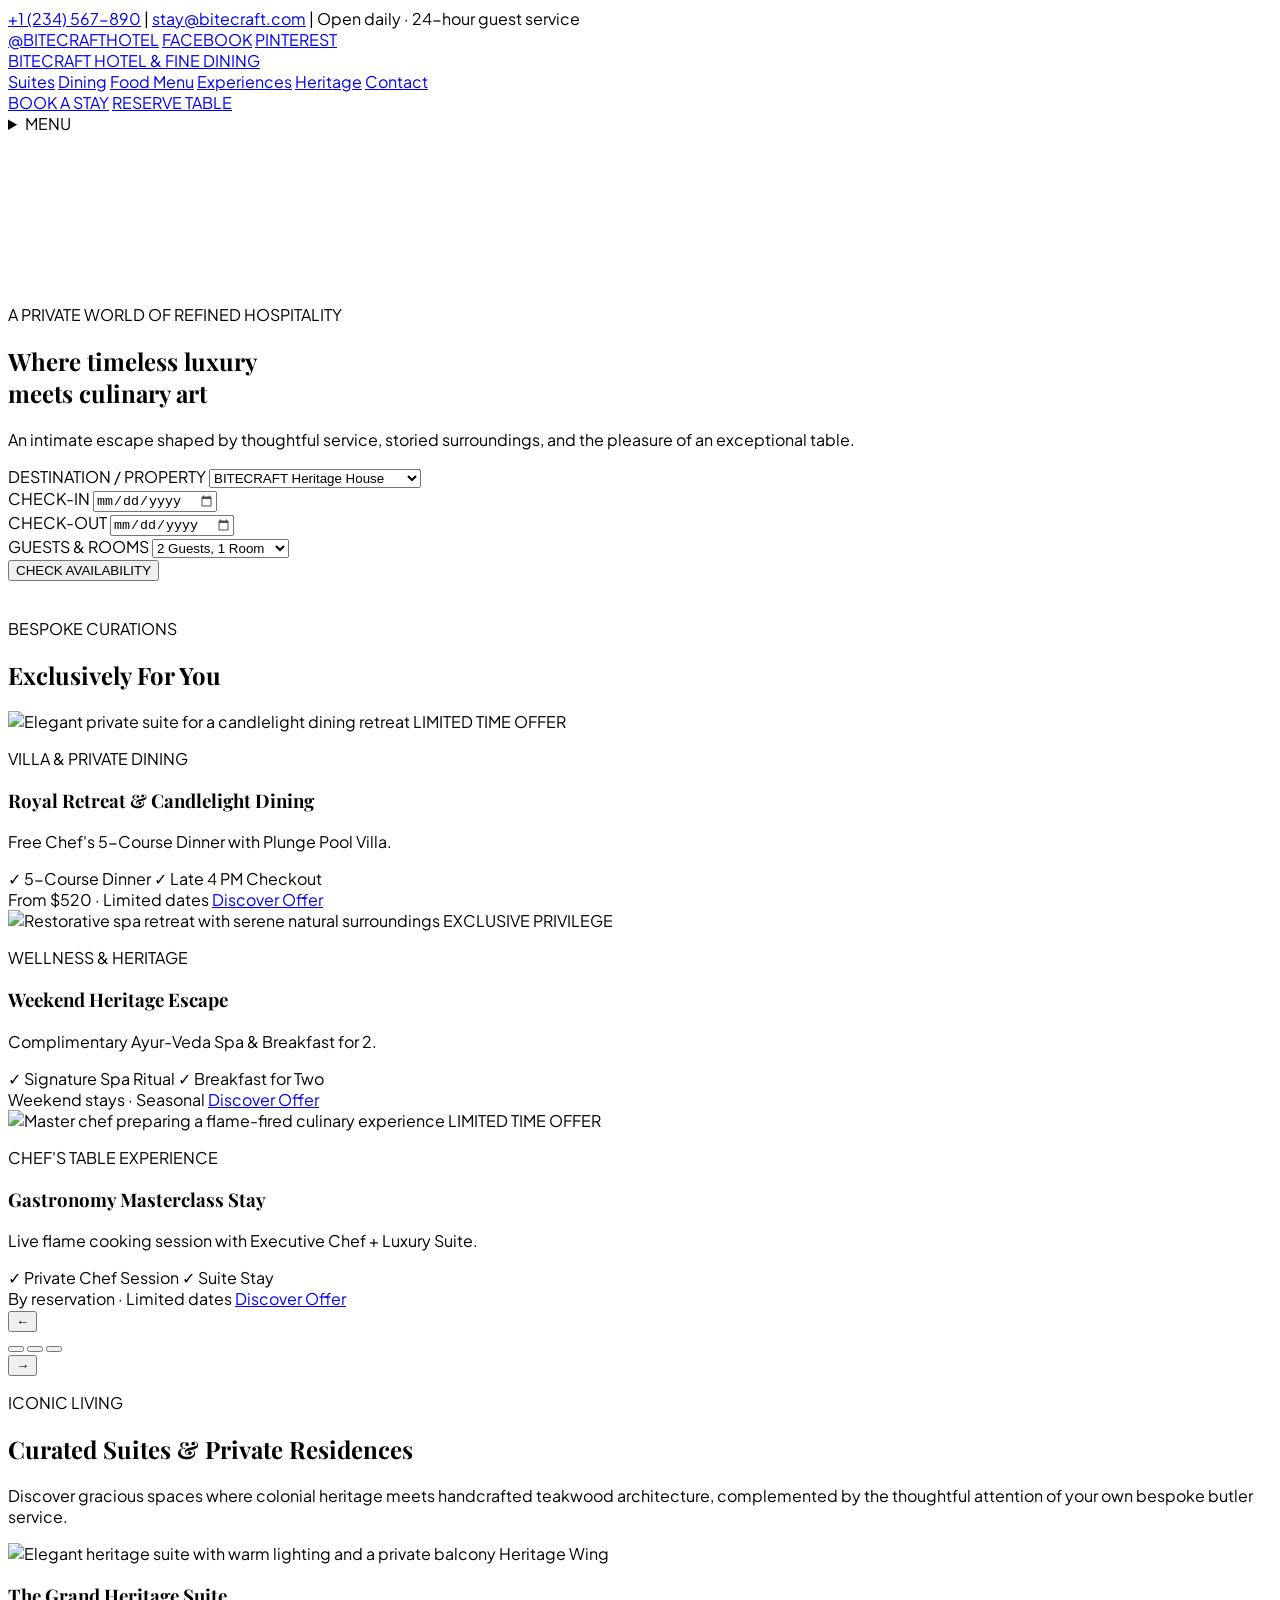
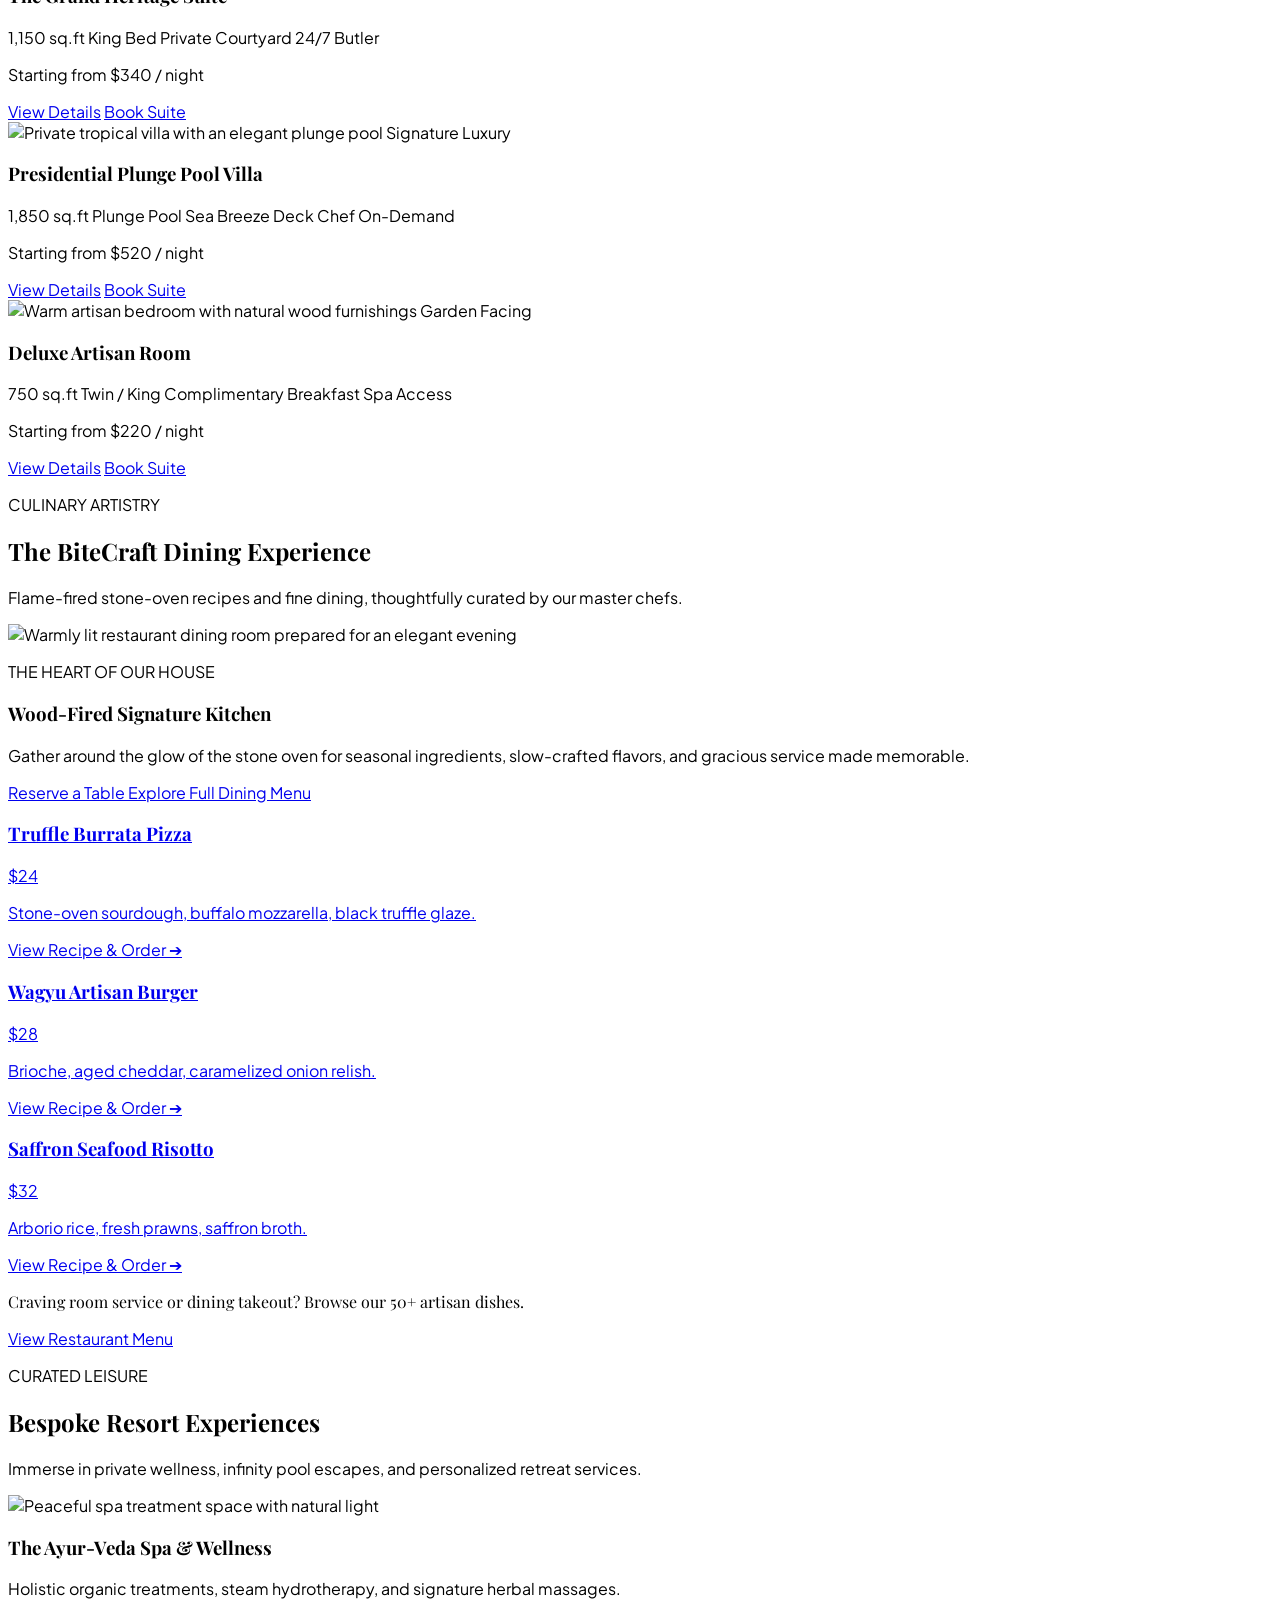
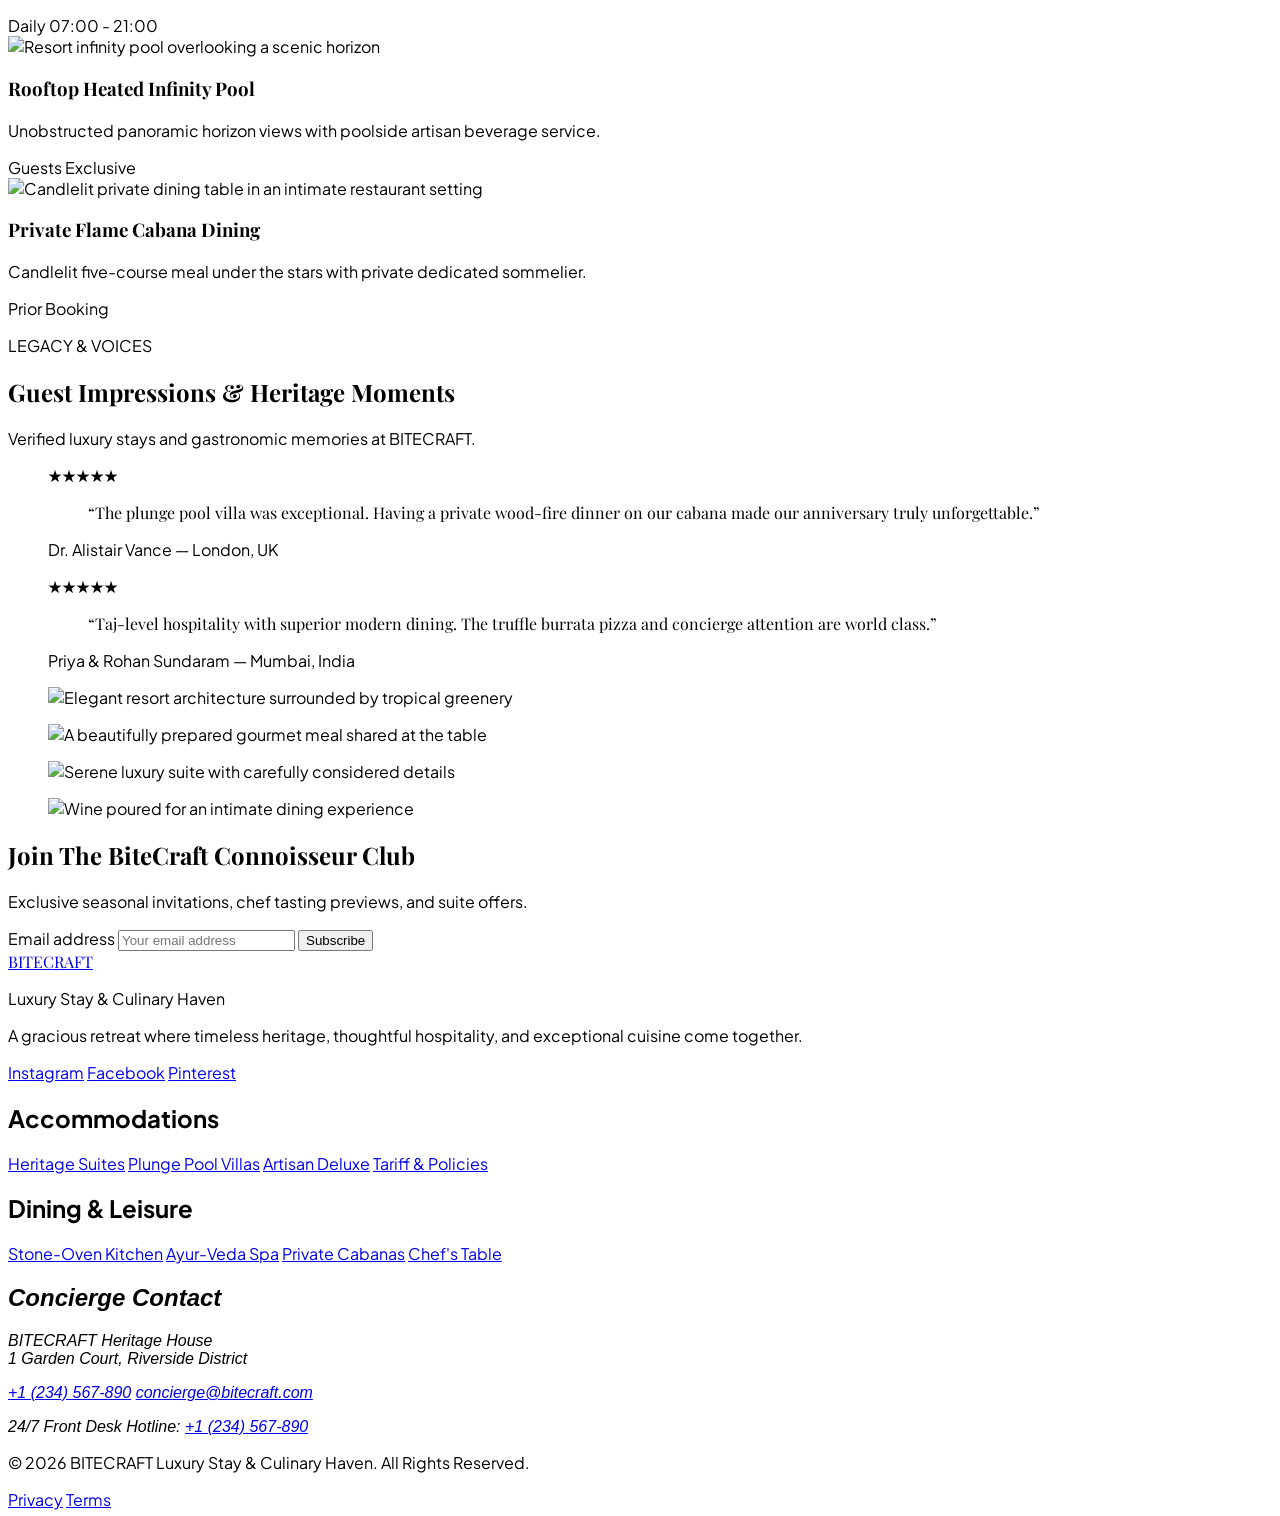
==== commit 56ed5460: "Update Exclusively For You section with 2-column cards, perks, and synchronized crossfade" ====
--- a/index.html
+++ b/index.html
@@ -149,9 +149,9 @@
 
     <section id="offers" aria-labelledby="offers-title" aria-roledescription="carousel" class="relative isolate min-h-[640px] overflow-hidden bg-bite-espresso sm:min-h-[600px]">
       <div class="absolute inset-0 -z-20 bg-black">
-        <img data-offer-background src="https://images.unsplash.com/photo-1618773928121-c32242e63f39?auto=format&amp;fit=crop&amp;w=2200&amp;q=85" alt="" class="absolute inset-0 h-full w-full object-cover opacity-100 transition-opacity duration-700" aria-hidden="true">
-        <img data-offer-background src="https://images.unsplash.com/photo-1571896349842-33c89424de2d?auto=format&amp;fit=crop&amp;w=2200&amp;q=85" alt="" class="absolute inset-0 h-full w-full object-cover opacity-0 transition-opacity duration-700" aria-hidden="true">
-        <img data-offer-background src="https://images.unsplash.com/photo-1517248135467-4c7edcad34c4?auto=format&amp;fit=crop&amp;w=2200&amp;q=85" alt="" class="absolute inset-0 h-full w-full object-cover opacity-0 transition-opacity duration-700" aria-hidden="true">
+        <img data-offer-background src="https://images.unsplash.com/photo-1582719478250-c89cae4dc85b?auto=format&amp;fit=crop&amp;w=2200&amp;q=85" alt="" class="absolute inset-0 h-full w-full object-cover opacity-100 transition-opacity duration-700" aria-hidden="true">
+        <img data-offer-background src="https://images.unsplash.com/photo-1540555700478-4be289fbecef?auto=format&amp;fit=crop&amp;w=2200&amp;q=85" alt="" class="absolute inset-0 h-full w-full object-cover opacity-0 transition-opacity duration-700" aria-hidden="true">
+        <img data-offer-background src="https://images.unsplash.com/photo-1555396273-367ea4eb4db5?auto=format&amp;fit=crop&amp;w=2200&amp;q=85" alt="" class="absolute inset-0 h-full w-full object-cover opacity-0 transition-opacity duration-700" aria-hidden="true">
       </div>
       <div class="absolute inset-0 -z-10 bg-black/60"></div>
       <div class="mx-auto flex min-h-[640px] max-w-7xl flex-col justify-center px-5 py-16 sm:min-h-[600px] sm:px-8 sm:py-20 lg:px-10">
@@ -160,24 +160,69 @@
           <h2 id="offers-title" class="font-display text-4xl font-medium text-white sm:text-5xl">Exclusively For You</h2>
         </div>
 
-        <div class="relative mx-auto w-full max-w-3xl">
-          <article data-offer-slide aria-roledescription="slide" aria-label="1 of 3" class="relative rounded-3xl border border-bite-amber/30 bg-white/95 p-7 text-bite-espresso shadow-2xl backdrop-blur-md transition-opacity duration-700 sm:p-10">
-            <p class="text-[9px] font-bold uppercase tracking-[0.22em] text-bite-terracotta">A MOMENT TO REMEMBER</p>
-            <h3 class="mt-3 font-display text-2xl font-medium leading-tight text-bite-brown sm:text-3xl">Royal Retreat &amp; Candlelight Dining</h3>
-            <p class="mt-4 text-sm leading-7 text-bite-espresso/75">Free Chef's 5-Course Dinner with Plunge Pool Villa.</p>
-            <a href="#booking" class="mt-7 inline-flex rounded-full bg-bite-amber px-6 py-3 text-[10px] font-bold uppercase tracking-[0.14em] text-bite-espresso transition hover:bg-bite-terracotta hover:text-white">Discover This Offer</a>
-          </article>
-          <article data-offer-slide aria-roledescription="slide" aria-label="2 of 3" aria-hidden="true" inert class="pointer-events-none absolute inset-0 rounded-3xl border border-bite-amber/30 bg-white/95 p-7 text-bite-espresso opacity-0 shadow-2xl backdrop-blur-md transition-opacity duration-700 sm:p-10">
-            <p class="text-[9px] font-bold uppercase tracking-[0.22em] text-bite-terracotta">A RESTORATIVE ESCAPE</p>
-            <h3 class="mt-3 font-display text-2xl font-medium leading-tight text-bite-brown sm:text-3xl">Weekend Heritage Escape</h3>
-            <p class="mt-4 text-sm leading-7 text-bite-espresso/75">Complimentary Ayur-Veda Spa &amp; Breakfast for 2.</p>
-            <a href="#booking" class="mt-7 inline-flex rounded-full bg-bite-amber px-6 py-3 text-[10px] font-bold uppercase tracking-[0.14em] text-bite-espresso transition hover:bg-bite-terracotta hover:text-white">Discover This Offer</a>
-          </article>
-          <article data-offer-slide aria-roledescription="slide" aria-label="3 of 3" aria-hidden="true" inert class="pointer-events-none absolute inset-0 rounded-3xl border border-bite-amber/30 bg-white/95 p-7 text-bite-espresso opacity-0 shadow-2xl backdrop-blur-md transition-opacity duration-700 sm:p-10">
-            <p class="text-[9px] font-bold uppercase tracking-[0.22em] text-bite-terracotta">A TASTE OF THE EXTRAORDINARY</p>
-            <h3 class="mt-3 font-display text-2xl font-medium leading-tight text-bite-brown sm:text-3xl">Gastronomy Masterclass Stay</h3>
-            <p class="mt-4 text-sm leading-7 text-bite-espresso/75">Live flame cooking session with Executive Chef + Luxury Suite.</p>
-            <a href="#booking" class="mt-7 inline-flex rounded-full bg-bite-amber px-6 py-3 text-[10px] font-bold uppercase tracking-[0.14em] text-bite-espresso transition hover:bg-bite-terracotta hover:text-white">Discover This Offer</a>
+        <div class="relative mx-auto min-h-[640px] w-full max-w-4xl sm:min-h-[380px]">
+          <article data-offer-slide aria-roledescription="slide" aria-label="1 of 3" class="relative flex min-h-[640px] flex-col overflow-hidden rounded-3xl border border-[#E59819]/30 bg-white/95 text-bite-espresso shadow-2xl backdrop-blur-md transition-opacity duration-700 md:min-h-[320px] md:flex-row">
+            <div class="relative h-64 min-h-[280px] w-full md:w-1/2 shrink-0 overflow-hidden md:h-auto md:min-h-[320px]">
+              <img src="https://images.unsplash.com/photo-1582719478250-c89cae4dc85b?auto=format&amp;fit=crop&amp;w=1000&amp;q=85" alt="Elegant private suite for a candlelight dining retreat" class="absolute inset-0 h-full w-full object-cover" loading="lazy">
+              <span class="absolute left-5 top-5 rounded-full border border-bite-amber/50 bg-bite-espresso/75 px-4 py-2 text-[9px] font-bold uppercase tracking-[0.16em] text-white backdrop-blur-sm">LIMITED TIME OFFER</span>
+            </div>
+            <div class="flex w-full md:w-1/2 flex-1 flex-col justify-between space-y-4 p-6 md:p-8">
+              <div>
+                <p class="text-xs font-bold uppercase tracking-[0.2em] text-bite-terracotta">VILLA &amp; PRIVATE DINING</p>
+                <h3 class="mt-3 font-display text-2xl font-black leading-tight text-bite-brown">Royal Retreat &amp; Candlelight Dining</h3>
+                <p class="mt-3 text-xs leading-relaxed text-[#6C4E38]">Free Chef's 5-Course Dinner with Plunge Pool Villa.</p>
+                <div class="mt-5 flex flex-wrap gap-2">
+                  <span class="rounded-full bg-bite-sand px-3 py-2 text-[10px] font-semibold text-bite-brown">✓ 5-Course Dinner</span>
+                  <span class="rounded-full bg-bite-sand px-3 py-2 text-[10px] font-semibold text-bite-brown">✓ Late 4 PM Checkout</span>
+                </div>
+              </div>
+              <div class="flex flex-wrap items-center justify-between gap-4 border-t border-bite-brown/10 pt-4">
+                <span class="text-[10px] font-semibold uppercase tracking-wide text-bite-espresso/65">From $520 · Limited dates</span>
+                <a href="#booking" class="inline-flex rounded-full bg-bite-amber px-5 py-3 text-[9px] font-bold uppercase tracking-[0.14em] text-bite-espresso transition hover:bg-bite-terracotta hover:text-white">Discover Offer</a>
+              </div>
+            </div>
+          </article>
+          <article data-offer-slide aria-roledescription="slide" aria-label="2 of 3" aria-hidden="true" inert class="pointer-events-none absolute inset-0 flex min-h-[640px] flex-col overflow-hidden rounded-3xl border border-[#E59819]/30 bg-white/95 text-bite-espresso opacity-0 shadow-2xl backdrop-blur-md transition-opacity duration-700 md:min-h-[320px] md:flex-row">
+            <div class="relative h-64 min-h-[280px] w-full md:w-1/2 shrink-0 overflow-hidden md:h-auto md:min-h-[320px]">
+              <img src="https://images.unsplash.com/photo-1540555700478-4be289fbecef?auto=format&amp;fit=crop&amp;w=1000&amp;q=85" alt="Restorative spa retreat with serene natural surroundings" class="absolute inset-0 h-full w-full object-cover" loading="lazy">
+              <span class="absolute left-5 top-5 rounded-full border border-bite-amber/50 bg-bite-espresso/75 px-4 py-2 text-[9px] font-bold uppercase tracking-[0.16em] text-white backdrop-blur-sm">EXCLUSIVE PRIVILEGE</span>
+            </div>
+            <div class="flex w-full md:w-1/2 flex-1 flex-col justify-between space-y-4 p-6 md:p-8">
+              <div>
+                <p class="text-xs font-bold uppercase tracking-[0.2em] text-bite-terracotta">WELLNESS &amp; HERITAGE</p>
+                <h3 class="mt-3 font-display text-2xl font-black leading-tight text-bite-brown">Weekend Heritage Escape</h3>
+                <p class="mt-3 text-xs leading-relaxed text-[#6C4E38]">Complimentary Ayur-Veda Spa &amp; Breakfast for 2.</p>
+                <div class="mt-5 flex flex-wrap gap-2">
+                  <span class="rounded-full bg-bite-sand px-3 py-2 text-[10px] font-semibold text-bite-brown">✓ Signature Spa Ritual</span>
+                  <span class="rounded-full bg-bite-sand px-3 py-2 text-[10px] font-semibold text-bite-brown">✓ Breakfast for Two</span>
+                </div>
+              </div>
+              <div class="flex flex-wrap items-center justify-between gap-4 border-t border-bite-brown/10 pt-4">
+                <span class="text-[10px] font-semibold uppercase tracking-wide text-bite-espresso/65">Weekend stays · Seasonal</span>
+                <a href="#booking" class="inline-flex rounded-full bg-bite-amber px-5 py-3 text-[9px] font-bold uppercase tracking-[0.14em] text-bite-espresso transition hover:bg-bite-terracotta hover:text-white">Discover Offer</a>
+              </div>
+            </div>
+          </article>
+          <article data-offer-slide aria-roledescription="slide" aria-label="3 of 3" aria-hidden="true" inert class="pointer-events-none absolute inset-0 flex min-h-[640px] flex-col overflow-hidden rounded-3xl border border-[#E59819]/30 bg-white/95 text-bite-espresso opacity-0 shadow-2xl backdrop-blur-md transition-opacity duration-700 md:min-h-[320px] md:flex-row">
+            <div class="relative h-64 min-h-[280px] w-full md:w-1/2 shrink-0 overflow-hidden md:h-auto md:min-h-[320px]">
+              <img src="https://images.unsplash.com/photo-1555396273-367ea4eb4db5?auto=format&amp;fit=crop&amp;w=1000&amp;q=85" alt="Master chef preparing a flame-fired culinary experience" class="absolute inset-0 h-full w-full object-cover" loading="lazy">
+              <span class="absolute left-5 top-5 rounded-full border border-bite-amber/50 bg-bite-espresso/75 px-4 py-2 text-[9px] font-bold uppercase tracking-[0.16em] text-white backdrop-blur-sm">LIMITED TIME OFFER</span>
+            </div>
+            <div class="flex w-full md:w-1/2 flex-1 flex-col justify-between space-y-4 p-6 md:p-8">
+              <div>
+                <p class="text-xs font-bold uppercase tracking-[0.2em] text-bite-terracotta">CHEF'S TABLE EXPERIENCE</p>
+                <h3 class="mt-3 font-display text-2xl font-black leading-tight text-bite-brown">Gastronomy Masterclass Stay</h3>
+                <p class="mt-3 text-xs leading-relaxed text-[#6C4E38]">Live flame cooking session with Executive Chef + Luxury Suite.</p>
+                <div class="mt-5 flex flex-wrap gap-2">
+                  <span class="rounded-full bg-bite-sand px-3 py-2 text-[10px] font-semibold text-bite-brown">✓ Private Chef Session</span>
+                  <span class="rounded-full bg-bite-sand px-3 py-2 text-[10px] font-semibold text-bite-brown">✓ Suite Stay</span>
+                </div>
+              </div>
+              <div class="flex flex-wrap items-center justify-between gap-4 border-t border-bite-brown/10 pt-4">
+                <span class="text-[10px] font-semibold uppercase tracking-wide text-bite-espresso/65">By reservation · Limited dates</span>
+                <a href="#booking" class="inline-flex rounded-full bg-bite-amber px-5 py-3 text-[9px] font-bold uppercase tracking-[0.14em] text-bite-espresso transition hover:bg-bite-terracotta hover:text-white">Discover Offer</a>
+              </div>
+            </div>
           </article>
         </div>
 
